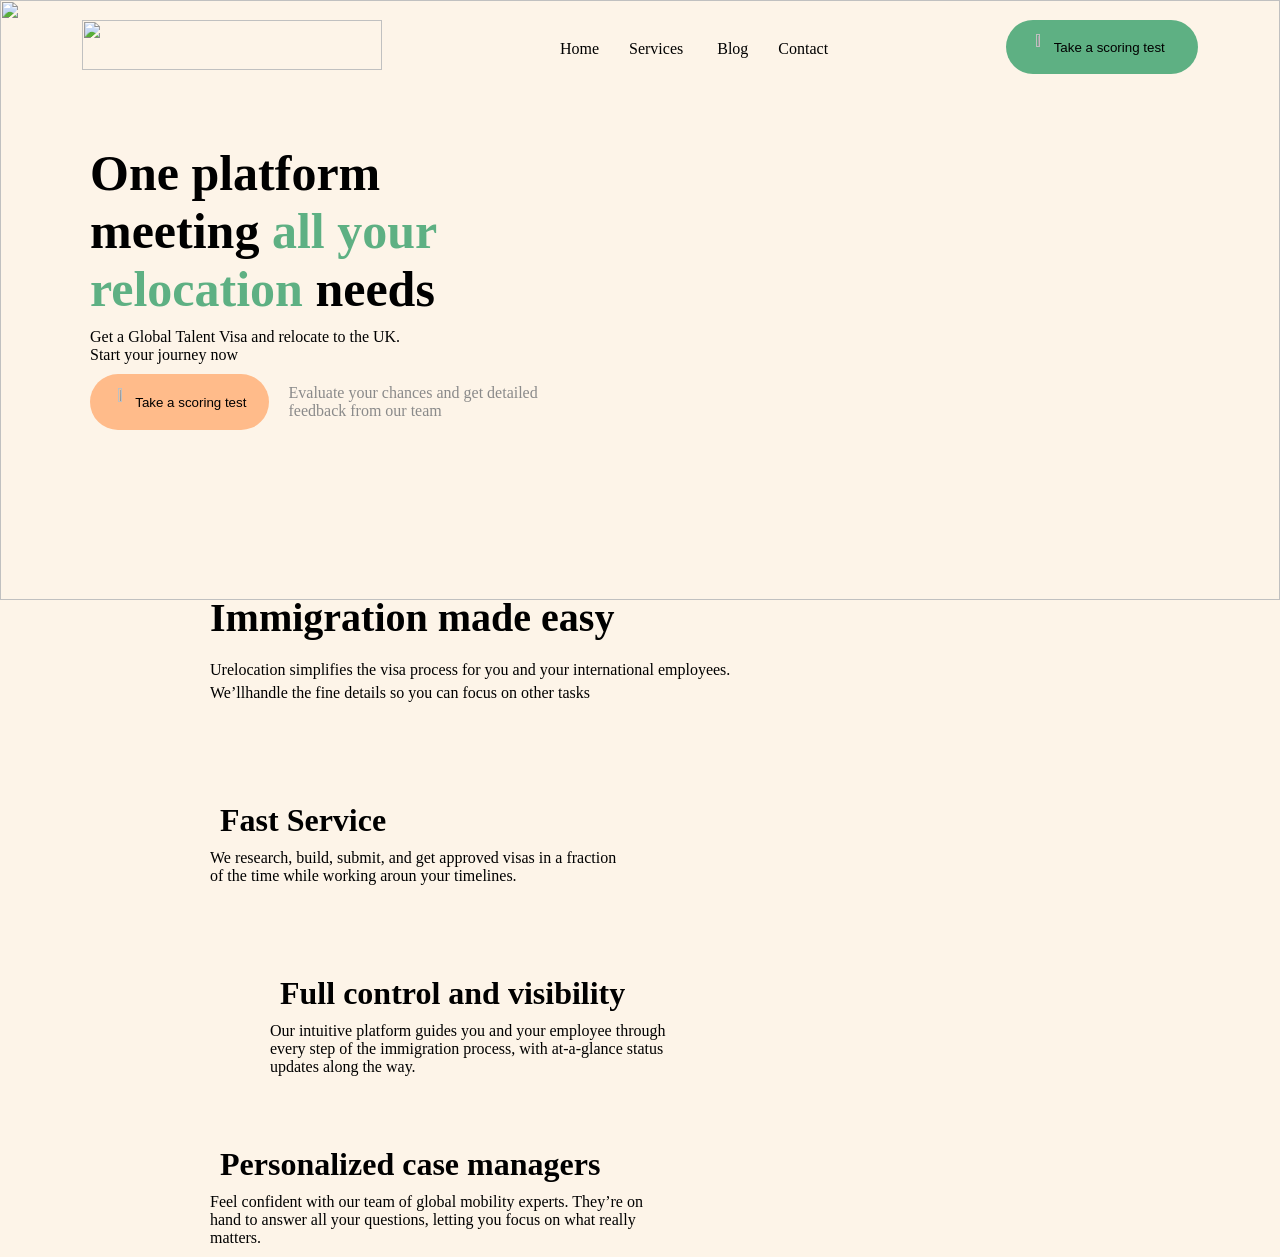
==== imdex.html @ 89678088 "versia 2 malumot   html && css" ====
<!DOCTYPE html>
<html lang="en">

<head>
    <meta charset="UTF-8">
    <meta name="viewport" content="width=device-width, initial-scale=1.0">
    <title>Document</title>
    <link rel="stylesheet" href="./stayl.css">
</head>

<body>

    <div class="all">
        <div class="box1a"><img src="./img/logo.png" alt=""></div>
        <div class="box2a">
            <p>Home</p>
            <p>Services <img src="./img/Vector 6.png" alt=""></p>
            <p>Blog</p>
            <p>Contact </p>
        </div>
        <button>
            <img src="./img/image 2 (Traced).png" alt="">
            <p>Take a scoring test</p>
        </button>
    </div>
    <div class="tel">
        <img src="./img/logo (1).png" alt="">
        <button>
            <img src="./img/image 2 (Traced).png" alt="">
            <p>Take a scoring test</p>
        </button>
        <img class="s1" src="./img/image 53 (Traced).png" alt="">
    </div>
    <div class="yak1">
        <div class="chap1">
            <h1>One platform <br>meeting <span class="sp1"> all your <br>relocation</span> needs</h1>
            <p>Get a Global Talent Visa and relocate to the UK. <br> Start your journey now</p>
            <div class="chap1b">
                <button class="b1">
                    <img class="s2" src="./img/image 2 (Traced).png" alt="">
                    <p>Take a scoring test</p>
                </button>
                <p class="pa3">Evaluate your chances and get detailed <br> feedback from our team</p>
            </div>
        </div>
        <div class="rost1">
            <img src="./img/Group (9).png" alt="">
        </div>
    </div>
    <div class="du2">
        <img class="s11" src="./img/Rectangle 1.png" alt="">
        <img src="./img/Rectangle 2.png" alt="">
        <img src="./img/Rectangle 3.png" alt="">
        <img src="./img/Rectangle 4.png" alt="">
        <img src="./img/Rectangle 5.png" alt="">
        <img src="./img/Rectangle 6.png" alt="">
        <img src="./img/Rectangle 7.png" alt="">
        <img src="./img/Rectangle 8.png" alt="">
        <img src="./img/Rectangle 9.png" alt="">
    </div>

    <div class="du21">
        <img src="./img/Rectangle 1.png" alt="">
        <img src="./img/Rectangle 2.png" alt="">
        <img src="./img/Rectangle 3.png" alt="">
        <img class="q1" src="./img/Rectangle 24.png" alt="">
    </div>
    <div class="c">
        <div class="table">
            <h1 class="haq1">Immigration made easy</h1>
            <p class="paq1">Urelocation simplifies the visa process for you and your international employees. </p>
            <p class="paq1"> We’llhandle the fine details so you can focus on other tasks</p>
        </div>
        <div class="ce">
            <div class="chapce tel2">
                <h1>Fast Service</h1>
                <p>We research, build, submit, and get approved visas in a fraction <br> of the time while working aroun your timelines.</p>
            </div>
            <div class="rostce  tel3">
                <img src="./img/Rectangle 10.png" alt="">
            </div>
        </div>
        <div class="ce ce1">
            <div class="rostce">
                <img src="./img/Rectangle 11.png" alt="">
            </div>
            <div class="chapce tel4">
                <h1>Full control and visibility</h1>
                <p>Our intuitive platform guides you and your employee through every step of the immigration process,
                    with
                    at-a-glance status updates along the way.</p>
            </div>
        </div>
        <div class="ce">
            <div class="chapce">
                <h1>Personalized case managers</h1>
                <p>Feel confident with our team of global mobility experts. They’re on hand to answer all your
                    questions,
                    letting you focus on what really matters.</p>
            </div>
            <div class="rostce tel5">
                <img src="./img/Rectangle 12.png" alt="">
            </div>
        </div>
    </div>
    
</body>

</html>
---- stayl.css ----
* {
    margin: 0;
}

body {
    background-color: rgba(251, 227, 196, 0.386);
}

.all,
.box2a {
    margin-top: 20px;
    display: flex;
    justify-content: space-around;
}

.box2a p {
    margin: 0px 15px;
}

.box1a img {
    width: 300px;
    height: 50px;
}

.all button {
    display: flex;
    width: 15%;
    padding: 0px 15px;
    align-items: center;
    border-radius: 30px;
    border: none;
    background-color: #5EB083;


}

button img {
    width: 15%;
    height: 50%;
    margin: 0px 4px;
    padding: 0px;
}

.chap1 {
    margin-top: 70px;
    margin-left: 90px;
}

.sp1 {
    color: #5EB083;
}

.chap1 h1 {
    font-size: 50px;
}

.chap1 p {
    margin: 10px 0px;
}

.chap1b button,
.chap1b {
    display: flex;

}

.tel {
    display: none;
}

.chap1b button {
    display: flex;
    width: 15%;
    padding: 0px 15px;
    align-items: center;
    border-radius: 30px;
    border: none;
    background-color: #FFBB8A;
    margin-right: 20px
}

.pa3 {
    color: #8a8a8a;
}

.rost1 img {
    position: absolute;
    top: 0px;
    left: 0;
    z-index: -1;
    width: 100%;
    height: 600px;
}

.du2 img {
    width: 100px;
    margin: 0px 10px;
    margin-top: 120px;

    box-shadow: 0px 0px 20px rgba(190, 190, 190, 0.422);
}

.s11 {
    padding-left: 60px;
}

.du21 {
    display: none;
}

.table {
    margin: 40px 60px;
}

.table h1 {
    margin: 20px 0px;
    font-size: 40px;
}

.table p {
    margin: 5px 0px;
}

.ce {
    display: flex;
}

.chapce {
    width: 40%;
    margin-left: 60px;
    margin-top: 50px;
}

.chapce h1 {
    margin: 10px;
}

.ce1 {
    margin-top: 20px;
    margin-left: 60px;
}

.chapce p {
    margin: 10px 0px;
}


.rostce img {
    width: 350px;
}

.c {
    margin-left: 150px;
}

@media(max-width : 500px) {
    body {
        background-color: #f88d36;
    }

    .all,
    .du2 {
        display: none;
    }


    .tel {
        display: flex;
        width: 90%;
        padding: 20px;
        justify-content: space-between;

    }

    .tel button {
        display: flex;
        width: 55%;
        padding: 0px 15px;
        align-items: center;
        border-radius: 30px;
        border: none;
        background-color: #5EB083;
    }

    .s1 {
        height: 25px;
        margin-top: 10px;
    }

    .rost1 img {
        width: 100%;
        height: 500px;
    }

    .chap1 {
        padding: 10px;
        margin: 10px;
        margin-top: 373px;
    }

    .chap1b {
        display: block;
        text-align: center;
        justify-content: center;
    }

    .chap1b button {
        width: 50%;
        margin-left: 50%;
        padding-left: 10px;
        margin: 30px 0px;
        background-color: #8a8a8a00;
        color: aliceblue;
        border: 1px solid rgb(255, 255, 255);
    }

    .s2 {
        width: 20px;
    }

    .b1 {
        justify-content: center;
    }

    .du21 {
        display: block;

    }

    .du21 img {
        width: 27%;
        margin: 10px;
    }

    .q1 {
        position: absolute;
        top: 110%;
        left: 70%;
    }

    .chapce {
        width: 100%;
        margin-left: 10px;
        margin-top: 50px;
    }

    .ce {
        display: block;
        width: 90%;
        flex-direction: column;
    }

    .ce1 {
        margin: 0px;
        padding: 0px;
    }

    .rostce {
        width: 90%;
        padding: 10px;
        margin: 10px;
    }

    .tel3 img{
        margin: 0px;
        padding: 0px;
        margin-bottom: 90px;
    }
    .tel4{
        margin: 0px;
        margin-bottom: 300px;
    }
    .tel5{
        position: absolute;
        top: 248%;
        left: 0px;
    }

    .c {
        text-align: center;
        margin-left: 10px;
    }

    .tel2 {
        position: absolute;
        top: 175%;
        left: 10px;
    }





}
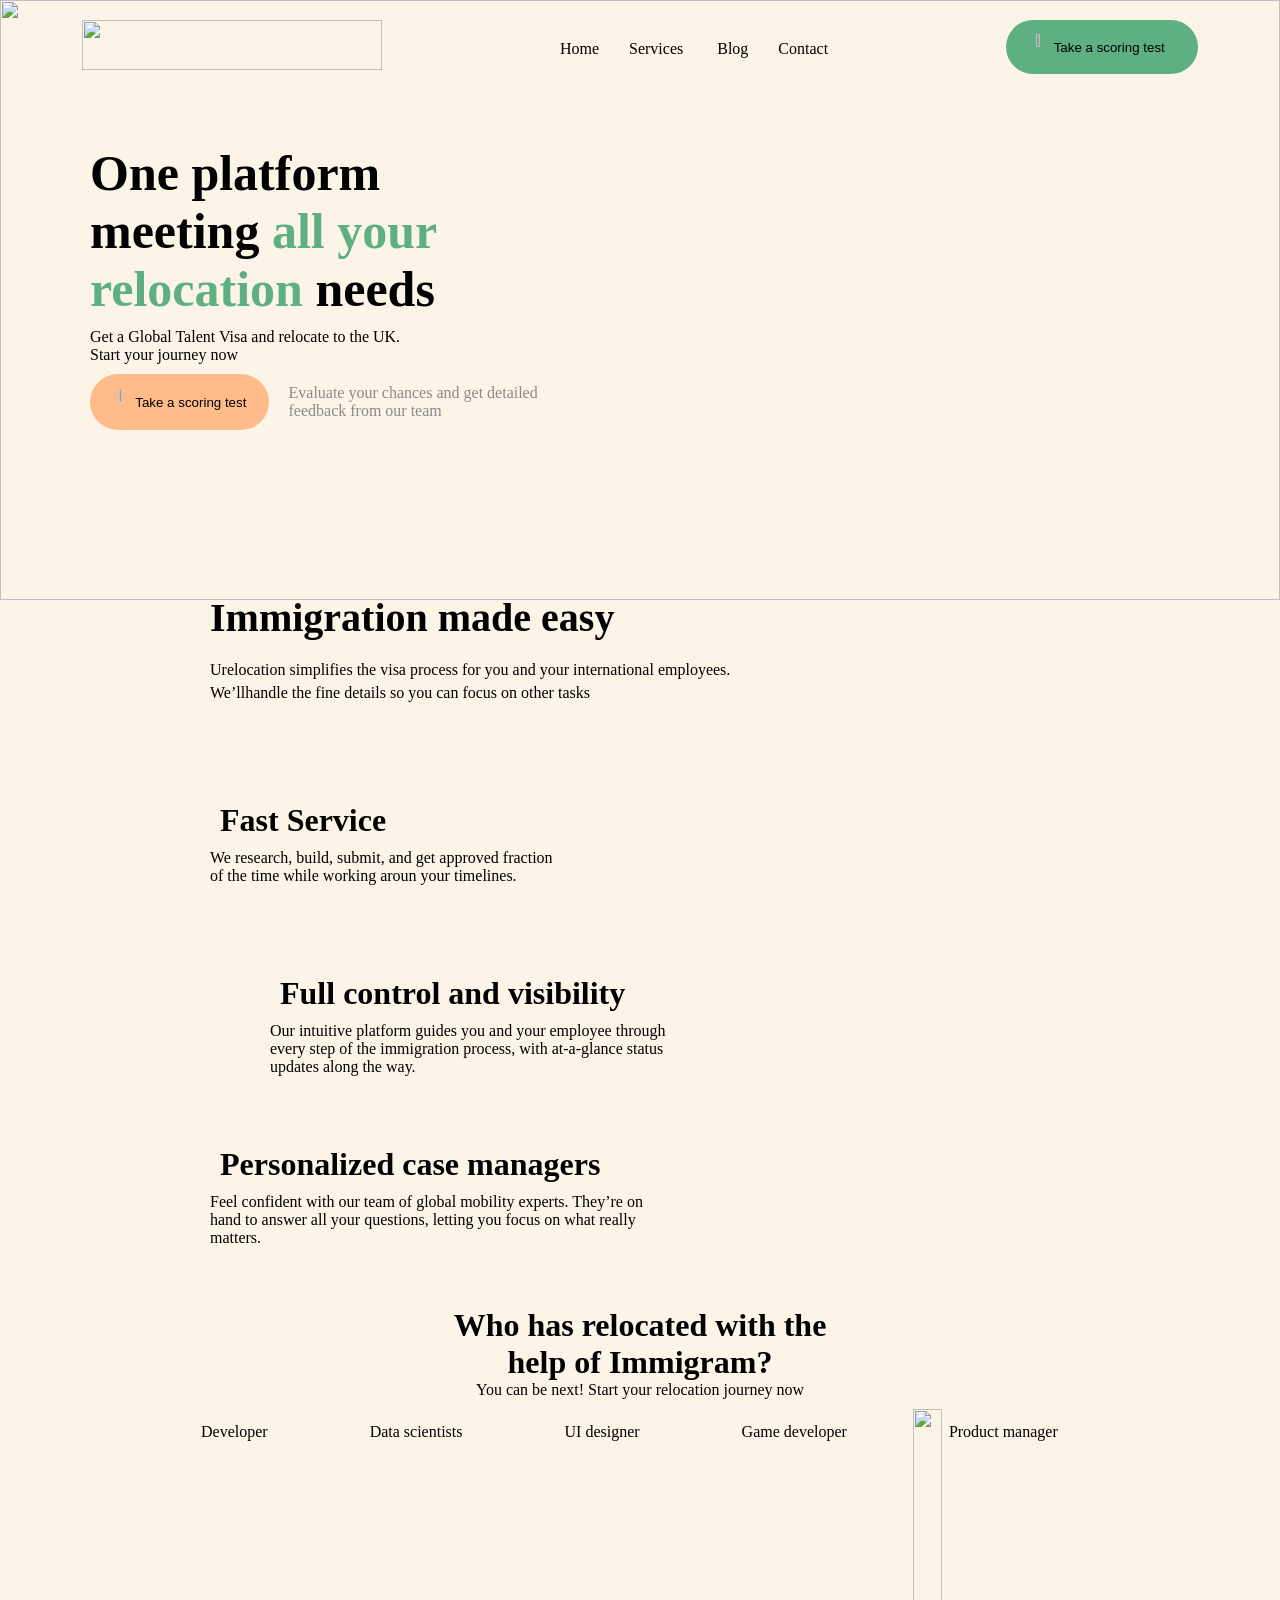
==== commit 53ae07e4: "versiai 3 malumotu korgaro html && css" ====
--- a/imdex.html
+++ b/imdex.html
@@ -74,7 +74,7 @@
         <div class="ce">
             <div class="chapce tel2">
                 <h1>Fast Service</h1>
-                <p>We research, build, submit, and get approved visas in a fraction <br> of the time while working aroun your timelines.</p>
+                <p>We research, build, submit, and get approved fraction <br> of the time while working aroun your timelines.</p>
             </div>
             <div class="rostce  tel3">
                 <img src="./img/Rectangle 10.png" alt="">
@@ -103,7 +103,31 @@
             </div>
         </div>
     </div>
+    <div class="chor">
+        <h1>Who has relocated with the <br> help of Immigram?</h1>
+        <p>You can be next! Start your relocation journey now</p>
+    </div>
+    <div class="chor4">
+        <img src="./img/Rectangle 13.png" alt="">
+        <img src="./img/Rectangle 14.png" alt="">
+        <img src="./img/Rectangle 15.png" alt="">
+        <img src="./img/Rectangle 16.png" alt="">
+        <img src="./img/Rectangle 17.png" alt="">
+        <img class="pos1" src="./img/Rectangle 23.png" alt="">
+    </div>
+    <div class="paq2">
+        <p>Developer</p>
+        <p>Data scientists</p>
+        <p>UI designer</p>
+        <p>Game developer</p>
+        <p>Product manager</p>
+    </div>
+    <div class="chort">
+        <img src="./img/Rectangle 16.png" alt="">
+        <p class="tlp">Game developer</p>
+    </div>
     
+
 </body>
 
 </html>
--- a/stayl.css
+++ b/stayl.css
@@ -121,7 +121,7 @@
     margin: 5px 0px;
 }
 
-.ce {
+.ce,.paq2 {
     display: flex;
 }
 
@@ -151,6 +151,38 @@
 
 .c {
     margin-left: 150px;
+}
+
+.chor {
+    text-align: center;
+    margin-top: 50px;
+}
+
+.chor4 {
+
+    margin-left: 10%;
+}
+
+.pos1 {
+    position: absolute;
+    right: 165px;
+    height: 200px;
+}
+.paq2{
+    margin-left: 150px;
+}
+.paq2 p{
+    margin: 0px 51px;
+}
+
+
+.chor4 img {
+    width: 15%;
+    margin: 10px;
+}
+
+.chort {
+    display: none;
 }
 
 @media(max-width : 500px) {
@@ -234,7 +266,7 @@
 
     .q1 {
         position: absolute;
-        top: 110%;
+        top: 105.5%;
         left: 70%;
     }
 
@@ -261,16 +293,18 @@
         margin: 10px;
     }
 
-    .tel3 img{
+    .tel3 img {
         margin: 0px;
         padding: 0px;
         margin-bottom: 90px;
     }
-    .tel4{
+
+    .tel4 {
         margin: 0px;
         margin-bottom: 300px;
     }
-    .tel5{
+
+    .tel5 {
         position: absolute;
         top: 248%;
         left: 0px;
@@ -287,6 +321,23 @@
         left: 10px;
     }
 
+    .chor4,
+    .paq2 {
+        display: none;
+    }
+
+    .chort {
+        display: block;
+        text-align: center;
+        width: 95%;
+
+    }
+
+    .chort img {
+        width: 95%;
+        margin: 20px;
+
+    }
 
 
 
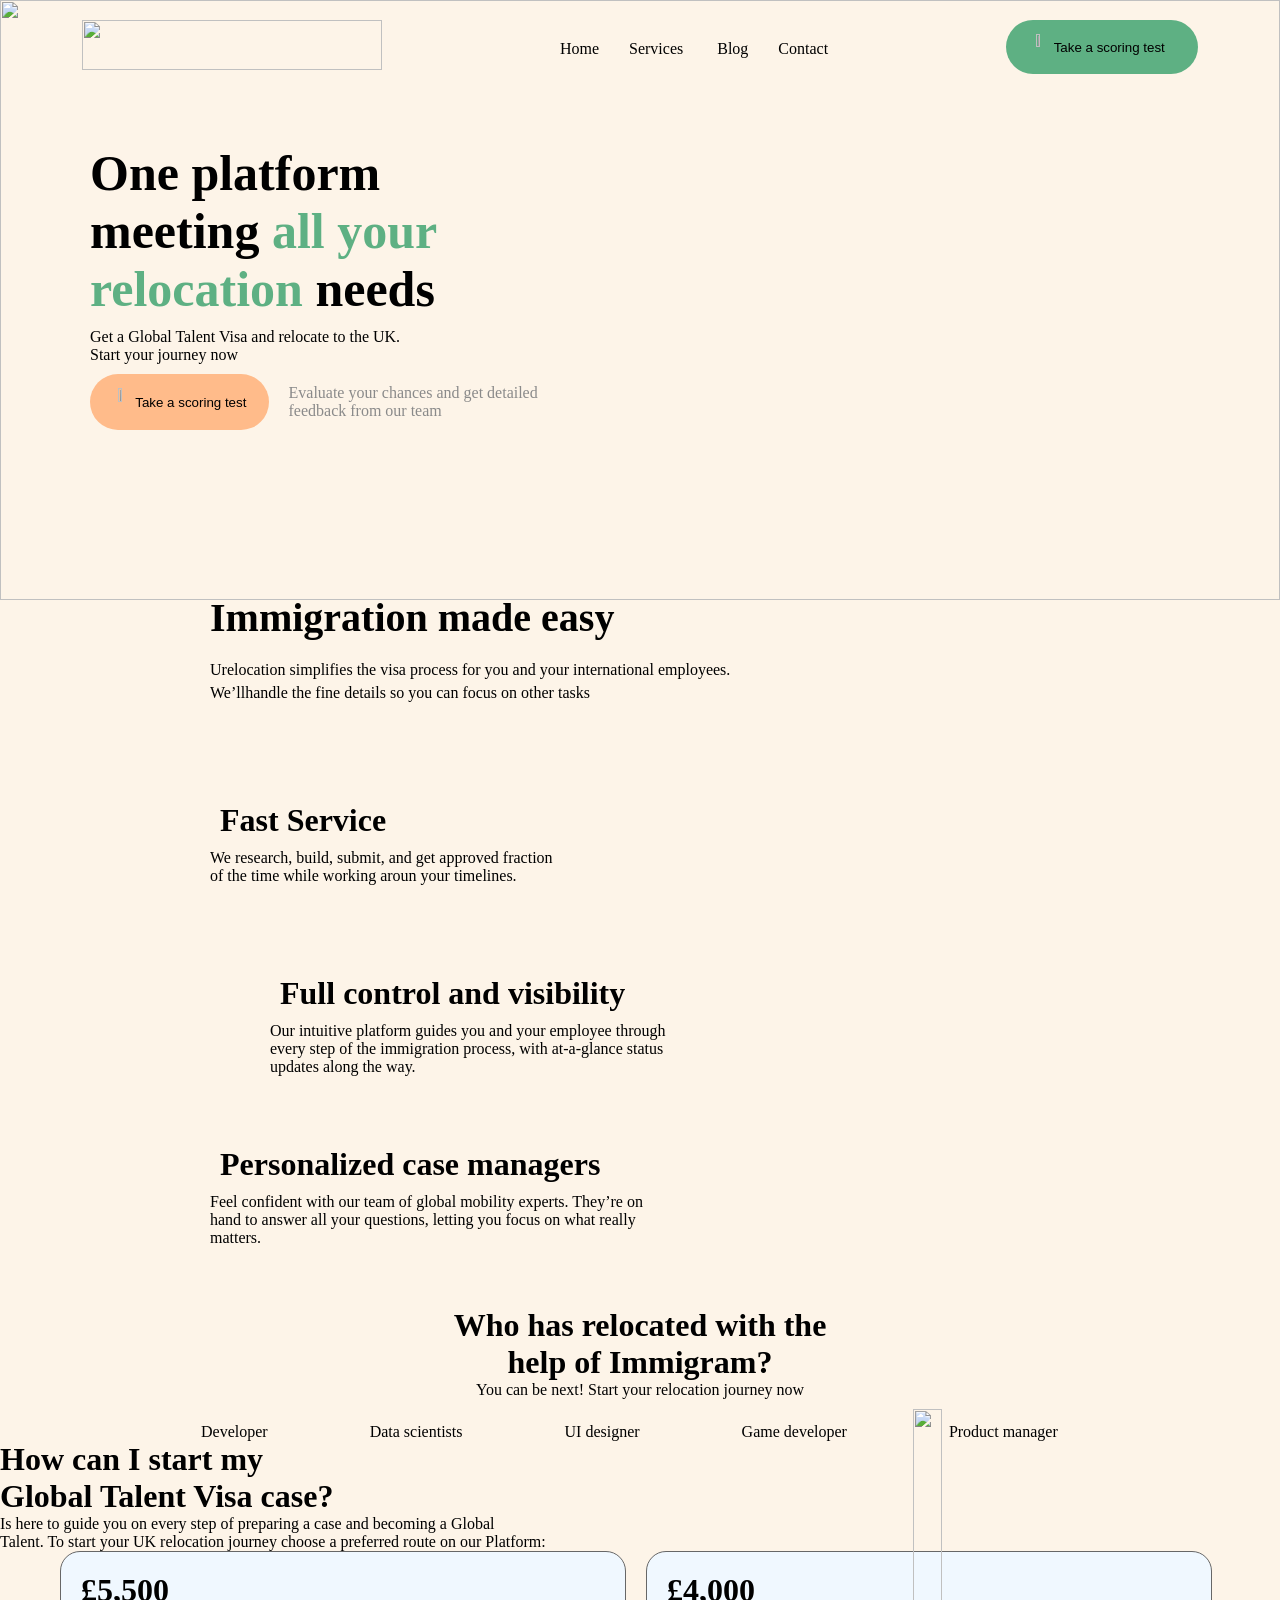
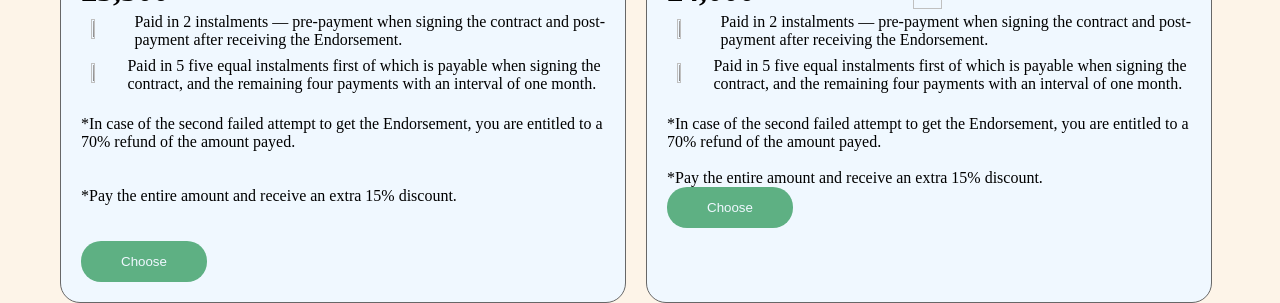
==== commit 2e8b73a3: "versia-4 xaridu furush html && css" ====
--- a/imdex.html
+++ b/imdex.html
@@ -74,7 +74,8 @@
         <div class="ce">
             <div class="chapce tel2">
                 <h1>Fast Service</h1>
-                <p>We research, build, submit, and get approved fraction <br> of the time while working aroun your timelines.</p>
+                <p>We research, build, submit, and get approved fraction <br> of the time while working aroun your
+                    timelines.</p>
             </div>
             <div class="rostce  tel3">
                 <img src="./img/Rectangle 10.png" alt="">
@@ -126,8 +127,52 @@
         <img src="./img/Rectangle 16.png" alt="">
         <p class="tlp">Game developer</p>
     </div>
-    
+    <div class="panj">
+        <div class="table1">
+            <h1 class="haq11">How can I start my <br> Global Talent Visa case?</h1>
+            <p class="paq11">Is here to guide you on every step of preparing a case and becoming a Global <br> Talent.
+                To
+                start
+                your UK relocation journey choose a preferred route on our Platform: </p>
+        </div>
+        <div class="panj5">
+            <div class="chapp5">
+                <h1>£5,500</h1>
+                <div class="chapp5s">
+                    <img src="./img/Frame 18 (1).png" alt="">
+                    <p>Paid in 2 instalments — pre-payment when signing the contract and post-payment after receiving
+                        the Endorsement.</p>
+                </div>
+                <div class="chapp5s">
+                    <img src="./img/Frame 19 (1).png" alt="">
+                    <p>Paid in 5 five equal instalments first of which is payable when signing the contract, and the
+                        remaining four payments with an interval of one month.</p>
+                </div> <br>
+                <p>*In case of the second failed attempt to get the Endorsement, you are
+                    entitled to a 70% refund of the amount payed.</p> <br> <br>
+                <p>*Pay the entire amount and receive an extra 15% discount.</p> <br> <br>
+                <button>Сhoose</button>
+            </div>
+            <div class="chapp5">
+                <h1>£4,000</h1>
+                <div class="chapp5s">
+                    <img src="./img/Frame 18 (1).png" alt="">
+                    <p>Paid in 2 instalments — pre-payment when signing the contract and post-payment after receiving
+                        the Endorsement.</p>
+                </div>
+                <div class="chapp5s">
+                    <img src="./img/Frame 19 (1).png" alt="">
+                    <p>Paid in 5 five equal instalments first of which is payable when signing the contract, and the
+                        remaining four payments with an interval of one month.</p>
+                </div> <br>
+                <p>*In case of the second failed attempt to get the Endorsement, you are
+                    entitled to a 70% refund of the amount payed.</p> <br>
+                <p>*Pay the entire amount and receive an extra 15% discount.</p>
+                <button>Сhoose</button>
+            </div>
+        </div>
 
+    </div>
 </body>
 
 </html>
--- a/stayl.css
+++ b/stayl.css
@@ -121,7 +121,8 @@
     margin: 5px 0px;
 }
 
-.ce,.paq2 {
+.ce,
+.paq2 {
     display: flex;
 }
 
@@ -168,10 +169,12 @@
     right: 165px;
     height: 200px;
 }
-.paq2{
+
+.paq2 {
     margin-left: 150px;
 }
-.paq2 p{
+
+.paq2 p {
     margin: 0px 51px;
 }
 
@@ -185,9 +188,45 @@
     display: none;
 }
 
+.panj5 {
+    display: flex;
+    width: 90%;
+    gap: 20px;
+    margin-left: 60px;
+}
+
+.chapp5 {
+    width: 100%;
+    padding: 20px;
+    background-color: aliceblue;
+    border-radius: 20px;
+    border: 1px solid rgb(103, 103, 103);
+}
+
+.chapp5s {
+    display: flex;
+    align-items: center;
+}
+
+.chapp5s img {
+    width: 10%;
+    height: 10%;
+    margin: 10px;
+}
+
+.chapp5 button {
+    padding: 13px 40px;
+    border-radius: 20px;
+    border: none;
+    background-color: #5EB083;
+    color: aliceblue;
+}
+
+
 @media(max-width : 500px) {
     body {
         background-color: #f88d36;
+        overflow-x: hidden;
     }
 
     .all,
@@ -339,6 +378,33 @@
 
     }
 
+    .panj5 {
+        display: block;
+        margin-left: 0px;
+    }
+
+    .chapp5 {
+        margin: 20px;
+        width: 90%;
+
+    }
+
+    .table1 {
+        margin: 20px;
+    }
+
+    .haq11 {
+        margin: 10px 0px;
+    }
+
+    .chapp5 button {
+        width: 80%;
+    }
+
+    .chapp5 button {
+        border: none;
+        margin-left: 10%;
+    }
 
 
 
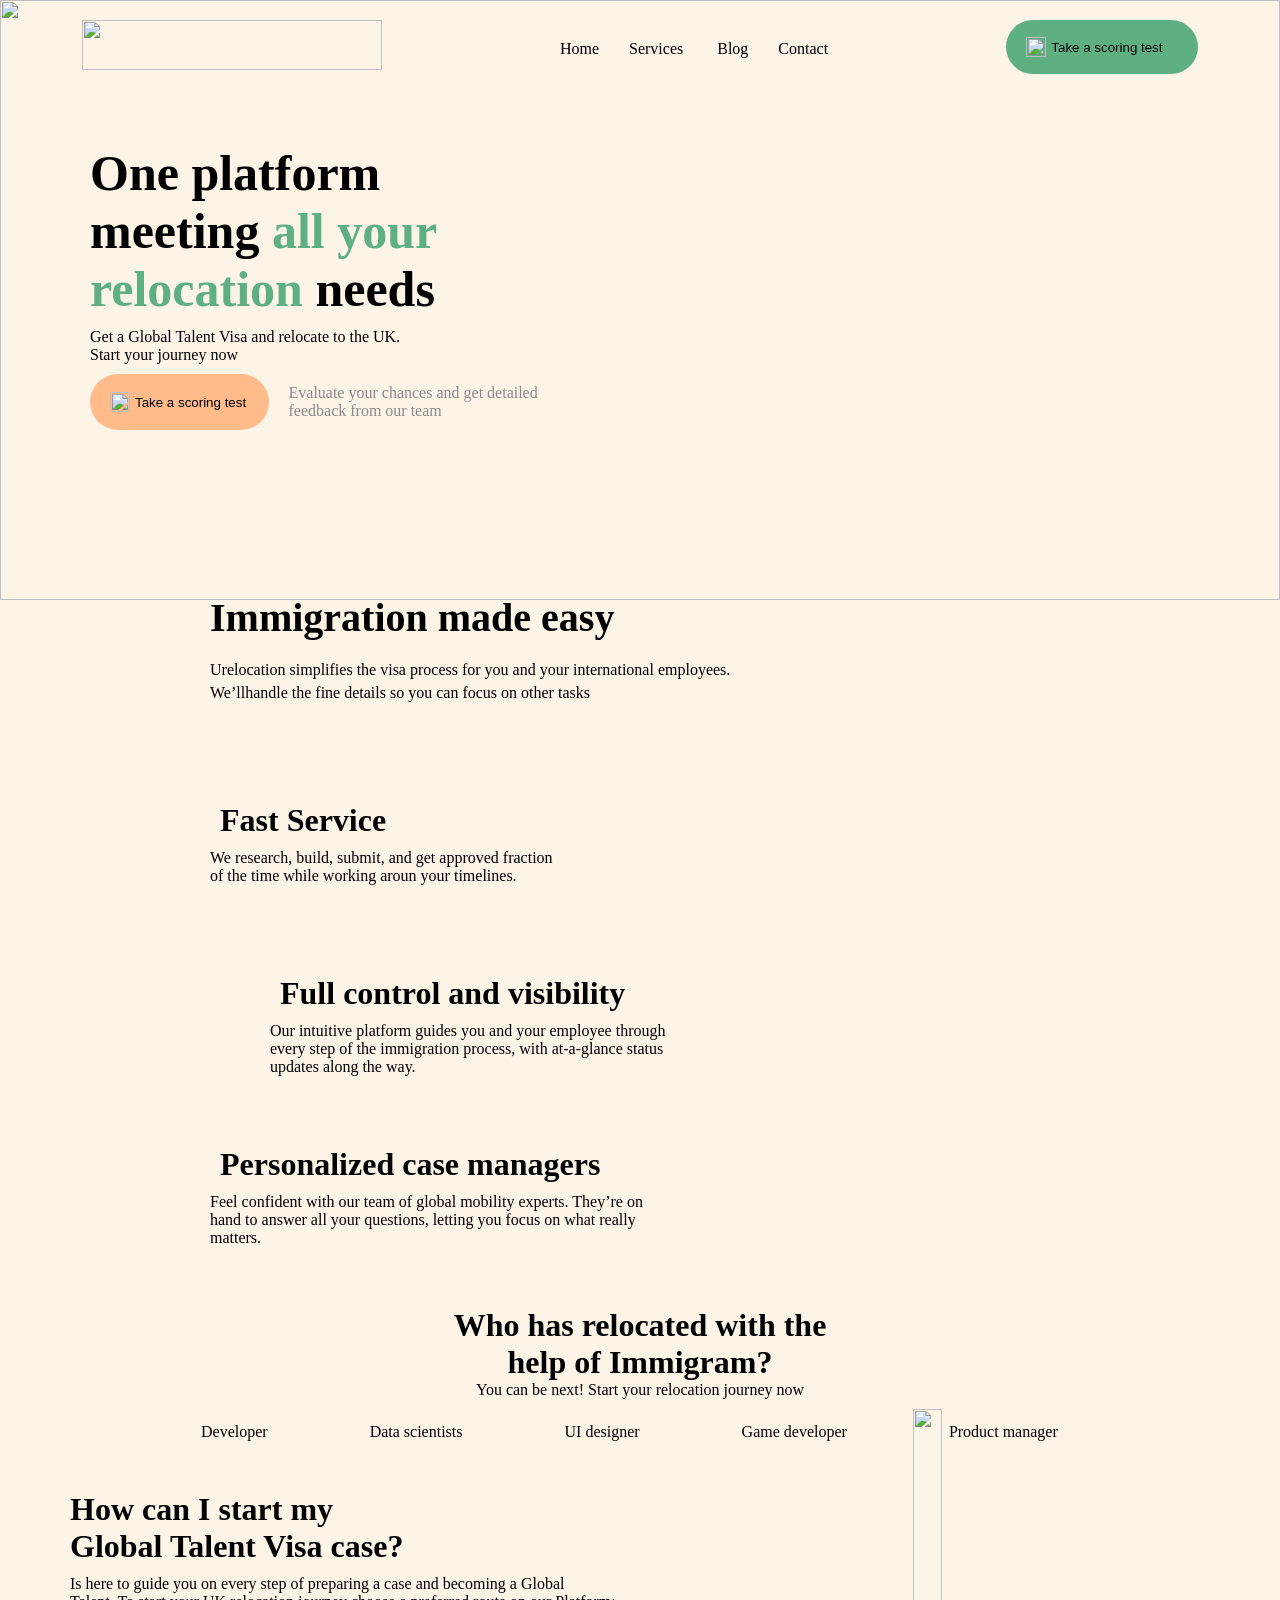
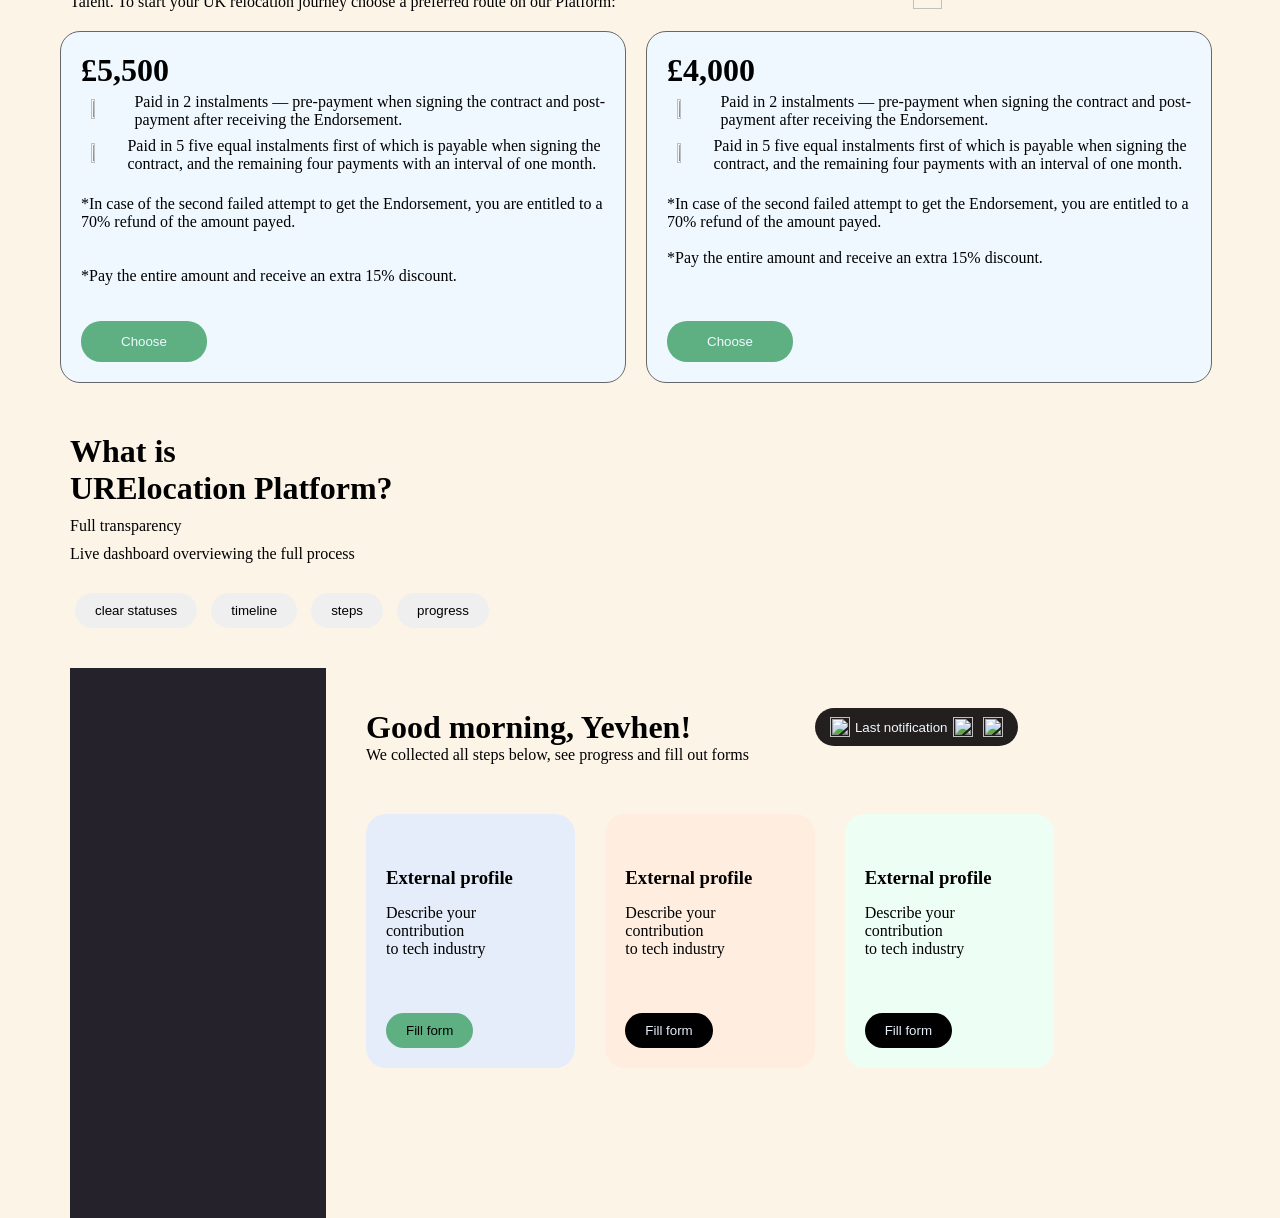
==== commit bb880dd4: "versia 5 platform html && css" ====
--- a/imdex.html
+++ b/imdex.html
@@ -167,12 +167,73 @@
                 </div> <br>
                 <p>*In case of the second failed attempt to get the Endorsement, you are
                     entitled to a 70% refund of the amount payed.</p> <br>
-                <p>*Pay the entire amount and receive an extra 15% discount.</p>
+                <p>*Pay the entire amount and receive an extra 15% discount.</p><br> <br> <br>
                 <button>Сhoose</button>
             </div>
         </div>
 
     </div>
+    <div class="table1 table2">
+        <h1 class="haq11">What is <br>URElocation Platform?</h1>
+        <p class="paq11">Full transparency </p>
+        <p>Live dashboard overviewing the full process</p>
+        <button>clear statuses</button>
+        <button>timeline</button>
+        <button>steps</button>
+        <button>progress</button>
+    </div>
+    <div class="sha6">
+        <div class="chapsh6">
+            <img src="./img/logo (2).png" alt="">
+            <img class="shs62" src="./img/Frame 24.png" alt="">
+            <img src="./img/Frame 25.png" alt="">
+            <img src="./img/Frame 26.png" alt="">
+            <img src="./img/Frame 27.png" alt="">
+            <img src="./img/Frame 28.png" alt="">
+            <div class="ce6">
+                <img src="./img/Frame 29.png" alt="">
+                <img src="./img/Frame 30.png" alt="">
+
+            </div>
+        </div>
+        <div class="rostsh6">
+            <div class="rh61">
+                <h1>Good morning, Yevhen!</h1>
+                <button>
+                    <img src="./img/image 57 (Traced).png" alt="">
+                    <p>Last notification</p>
+                    <img src="./img/Frame 33.png" alt="">
+                    <img src="./img/Vector 4.png" alt="">
+                </button>
+            </div>
+            <p>We collected all steps below, see progress and fill out forms</p>
+            <div class="rh62">
+                <div class="box62 box63">
+                    <img src="./img/image 64 (Traced).png" alt="">
+                    <h3>External profile</h3>
+                    <p>Describe your contribution <br>
+                        to tech industry</p>
+                    <button class="box66">Fill form</button>
+                </div>
+                <div class="box62 box64">
+                    <img src="./img/image 64 (Traced).png" alt="">
+                    <h3>External profile</h3>
+                    <p>Describe your contribution <br>
+                        to tech industry</p>
+                    <button class="box66">Fill form</button>
+                </div>
+                <div class="box62 box65">
+                    <img src="./img/image 64 (Traced).png" alt="">
+                    <h3>External profile</h3>
+                    <p>Describe your contribution <br>
+                        to tech industry</p>
+                    <button class="box66">Fill form</button>
+                </div>
+                
+            </div>
+        </div>
+
+    </div>
 </body>
 
 </html>
--- a/stayl.css
+++ b/stayl.css
@@ -170,6 +170,15 @@
     height: 200px;
 }
 
+.table1 {
+    margin: 20px 70px;
+    margin-top: 50px;
+}
+
+.table1 p {
+    margin: 10px 0px;
+}
+
 .paq2 {
     margin-left: 150px;
 }
@@ -220,6 +229,110 @@
     border: none;
     background-color: #5EB083;
     color: aliceblue;
+}
+
+
+.table2 button {
+    padding: 10px 20px;
+    margin: 20px 5px;
+    border-radius: 20px;
+    border: none;
+
+}
+
+.sha6 {
+    display: grid;
+    grid-template-columns: 1fr 3fr;
+    grid-template-rows: 550px;
+    width: 80%;
+    margin-top: 20px;
+    margin-left: 70px;
+}
+
+
+.chapsh6 {
+    padding: 30px;
+    grid-area: 1 / 1 /2 / 2;
+    background-color: rgba(30, 25, 36, 0.96);
+}
+
+.chapsh6 {
+    text-align: center;
+}
+
+.shs62 {
+    margin-top: 20px;
+}
+
+.ce6 {
+    margin-top: 80px;
+}
+.rostsh6{
+    padding: 40px;
+}
+
+.rh61,
+.rh61 button {
+    display: flex;
+    align-items: center;
+}
+.rh61 button{
+    background-color: rgb(35, 31, 31);
+    color: aliceblue;
+    padding: 4px 10px;
+    border-radius: 20px;
+    border: none;
+    margin-left: 18%;
+}
+
+button img {
+    width: 20px;
+    height: 20px;
+    margin: 5px;
+}
+.pp6{
+margin-top: 20px;
+font-size: 25px;
+}
+.rh62{
+    display: flex;
+    gap: 30px;
+    margin-top: 50px;
+}
+.box62 p,.box62 h3{
+    margin: 15px 0px;
+}
+.box62{
+    border-radius: 20px;
+    padding: 20px;
+    border: none;
+}
+.box63{
+    background-color:  #E5EDFA;
+
+}
+.box63 button{
+    background-color:  #5EB083;
+}
+.box64{
+    background-color:  #FFEDDF;
+    
+}
+.box64 button,.box65 button{
+    background-color:  #000000;
+    color: #E5EDFA;
+
+}
+.box65{
+    background-color: #EDFFF5;
+    
+}
+
+.box62 button{
+    padding: 10px 20px;
+    border: none;
+    border-radius: 20px;
+    margin-top: 40px;
 }
 
 
@@ -406,6 +519,12 @@
         margin-left: 10%;
     }
 
+    .table2 button {
+        margin: 10px;
+        width: 40%;
+
+    }
+
 
 
 }
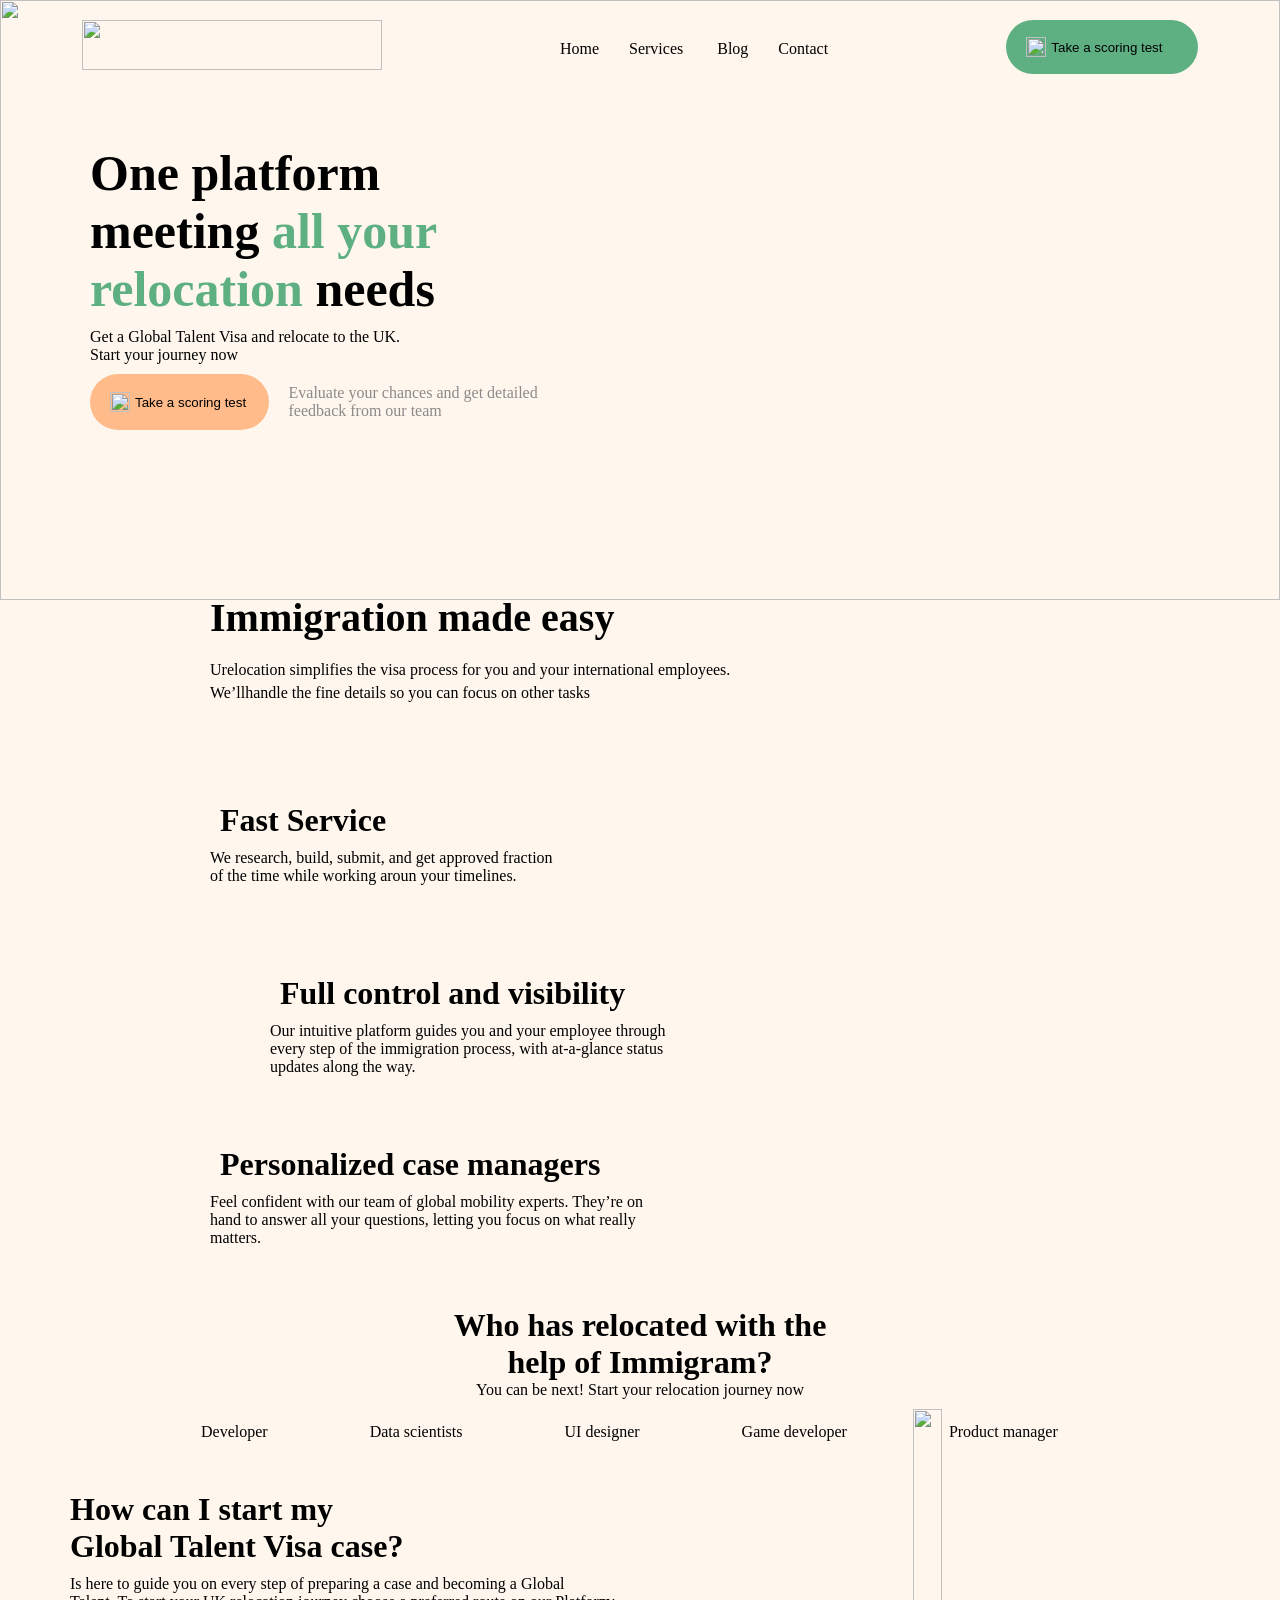
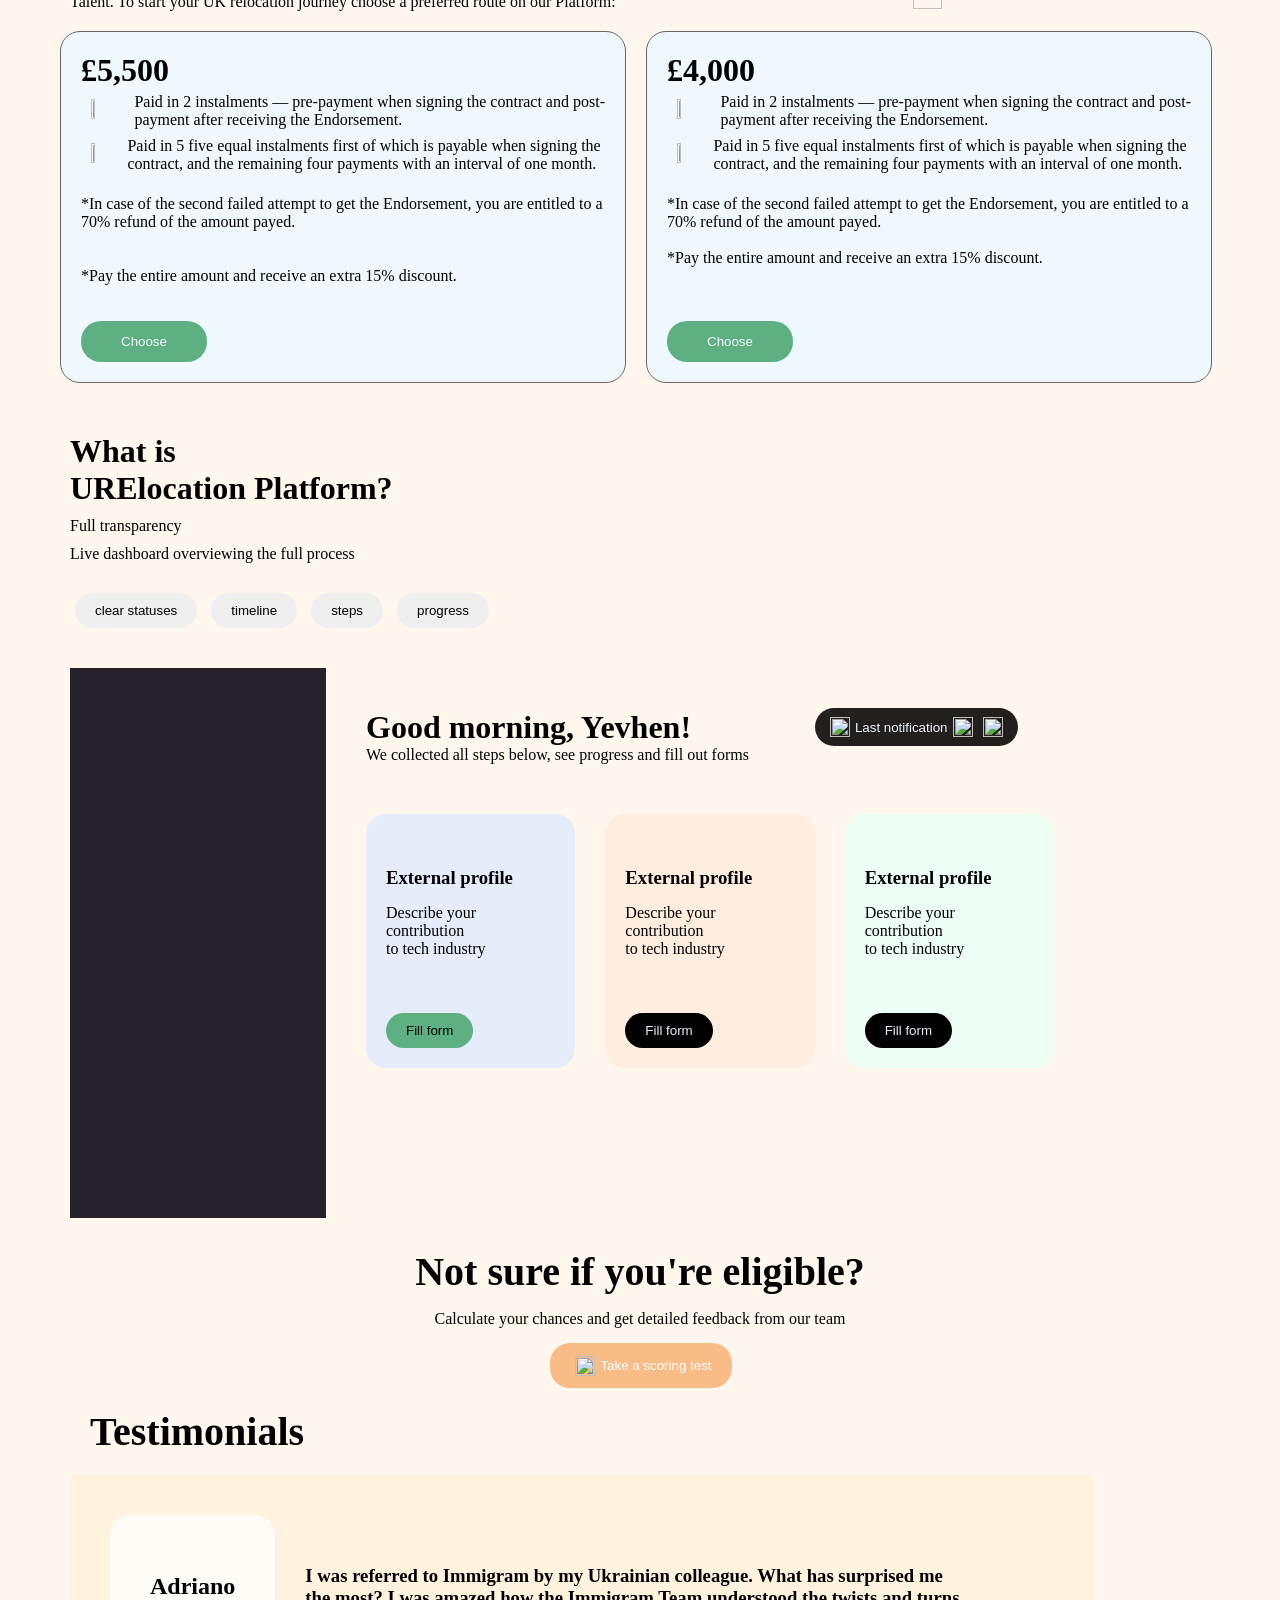
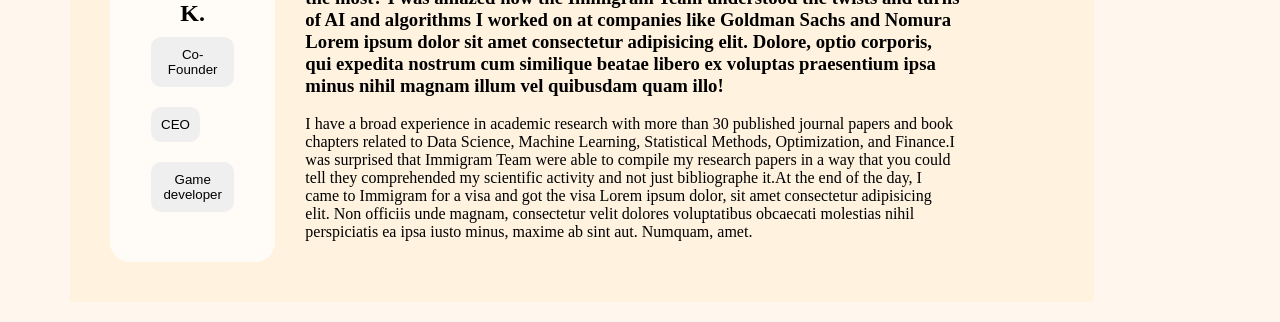
==== commit 8199275b: "versiya-6 soxti Testimonials" ====
--- a/imdex.html
+++ b/imdex.html
@@ -181,6 +181,9 @@
         <button>timeline</button>
         <button>steps</button>
         <button>progress</button>
+    </div>
+    <div class="telsp">
+        <img src="./img/Group 1156 1.png" alt="">
     </div>
     <div class="sha6">
         <div class="chapsh6">
@@ -229,11 +232,45 @@
                         to tech industry</p>
                     <button class="box66">Fill form</button>
                 </div>
-                
-            </div>
-        </div>
-
-    </div>
+
+            </div>
+        </div>
+    </div>
+    <div class="haft">
+        <h1>Not sure if you're eligible?</h1>
+        <p>Calculate your chances and get detailed feedback from our team</p>
+        <button>
+            <img src="./img/image 2 (Traced).png" alt="">
+            <p class="pab1">Take a scoring test</p>
+        </button>
+    </div>
+    <div class="haft7">
+        <h1>Testimonials</h1>
+        <div class="boxh7">
+            <div class="boxh71">
+                <img src="./img/Ellipse 52.png" alt="">
+                <h2>Adriano K.</h2>
+                <button>Co-Founder</button>
+                <button>CEO</button>
+                <button>Game developer</button>
+            </div>
+            <div class="box2h71">
+                <h3>I was referred to Immigram by my Ukrainian colleague. What has surprised me the most? I was amazed
+                    how the Immigram Team understood the twists and turns of AI and algorithms I worked on at companies
+                    like Goldman Sachs and Nomura Lorem ipsum dolor sit amet consectetur adipisicing elit. Dolore, optio
+                    corporis, qui expedita nostrum cum similique beatae libero ex voluptas praesentium ipsa minus nihil
+                    magnam illum vel quibusdam quam illo!</h3> <br>
+                <p>I have a broad experience in academic research with more than 30 published journal papers and book
+                    chapters related to Data Science, Machine Learning, Statistical Methods, Optimization, and Finance.I
+                    was surprised that Immigram Team were able to compile my research papers in a way that you could
+                    tell they comprehended my scientific activity and not just bibliographe it.At the end of the day, I
+                    came to Immigram for a visa and got the visa Lorem ipsum dolor, sit amet consectetur adipisicing
+                    elit. Non officiis unde magnam, consectetur velit dolores voluptatibus obcaecati molestias nihil
+                    perspiciatis ea ipsa iusto minus, maxime ab sint aut. Numquam, amet.</p>
+            </div>
+        </div>
+    </div>
+    
 </body>
 
 </html>
--- a/stayl.css
+++ b/stayl.css
@@ -3,7 +3,7 @@
 }
 
 body {
-    background-color: rgba(251, 227, 196, 0.386);
+    background-color: rgba(255, 236, 210, 0.386);
 }
 
 .all,
@@ -267,7 +267,8 @@
 .ce6 {
     margin-top: 80px;
 }
-.rostsh6{
+
+.rostsh6 {
     padding: 40px;
 }
 
@@ -276,7 +277,8 @@
     display: flex;
     align-items: center;
 }
-.rh61 button{
+
+.rh61 button {
     background-color: rgb(35, 31, 31);
     color: aliceblue;
     padding: 4px 10px;
@@ -290,50 +292,135 @@
     height: 20px;
     margin: 5px;
 }
-.pp6{
-margin-top: 20px;
-font-size: 25px;
-}
-.rh62{
+
+.pp6 {
+    margin-top: 20px;
+    font-size: 25px;
+}
+
+.rh62 {
     display: flex;
     gap: 30px;
     margin-top: 50px;
 }
-.box62 p,.box62 h3{
+
+.box62 p,
+.box62 h3 {
     margin: 15px 0px;
 }
-.box62{
+
+.box62 {
     border-radius: 20px;
     padding: 20px;
     border: none;
 }
-.box63{
-    background-color:  #E5EDFA;
-
-}
-.box63 button{
-    background-color:  #5EB083;
-}
-.box64{
-    background-color:  #FFEDDF;
-    
-}
-.box64 button,.box65 button{
-    background-color:  #000000;
+
+.box63 {
+    background-color: #E5EDFA;
+
+}
+
+.box63 button {
+    background-color: #5EB083;
+}
+
+.box64 {
+    background-color: #FFEDDF;
+
+}
+
+.box64 button,
+.box65 button {
+    background-color: #000000;
     color: #E5EDFA;
 
 }
-.box65{
+
+.box65 {
     background-color: #EDFFF5;
-    
-}
-
-.box62 button{
+
+}
+
+.box62 button {
     padding: 10px 20px;
     border: none;
     border-radius: 20px;
     margin-top: 40px;
 }
+
+.telsp {
+    display: none;
+}
+
+.haft {
+    margin-top: 30px;
+    text-align: center;
+}
+
+.haft h1 {
+    font-size: 40px;
+}
+
+.haft p {
+    margin: 15px 0px;
+}
+
+.haft button {
+    display: flex;
+    margin-left: 43%;
+    align-items: center;
+    padding: 0px 20px;
+    border: none;
+    border-radius: 20px;
+    background-color: #f89a4da1;
+    color: #ffffff;
+}
+
+.haft7 {
+    margin: 20px 70px;
+}
+
+.haft7 h1 {
+    font-size: 40px;
+    margin: 20px;
+
+}
+
+.haft7 h2 {
+    text-align: center;
+}
+
+.boxh7 {
+    display: flex;
+    padding: 40px;
+    background-color: #ffd68424;
+}
+
+.boxh71 {
+    padding: 40px;
+    margin-right: 30px;
+    background-color: #ffffffc6;
+    border-radius: 20px;
+}
+
+.boxh71 button {
+    padding: 10px;
+    margin: 1px;
+    margin-bottom: 10px;
+    border: none;
+    border-radius: 10px;
+    margin-top: 10px;
+}
+
+.haft7 {
+    width: 80%;
+}
+
+.box2h71 {
+    margin-right: 10%;
+    margin-top: 50px;
+}
+
 
 
 @media(max-width : 500px) {
@@ -525,6 +612,58 @@
 
     }
 
+    .sha6 {
+        display: none;
+    }
+
+    .telsp {
+        display: flex;
+        justify-content: center;
+    }
+
+    .boxh71 {
+        text-align: center;
+        width: 80%;
+
+    }
+    .box2h71{
+        width: 100%;
+
+    }
+
+    .telsp img {
+        width: 90%;
+    }
+
+    .boxh7 {
+        display: block;
+    }
+
+    .haft7 {
+        margin: 0px;
+        padding: 0px;
+    }
+
+    .haft button {
+        display: flex;
+        margin-left: 27%;
+    }
+
+    .boxh7 {
+        display: block;
+        padding: 20px;
+        background-color: #ffd68424;
+    }
+
+    .boxh71 button {
+        width: 100%;
+
+    }
+
+    .haft7 {
+        width: 95%;
+    }
+
 
 
 }
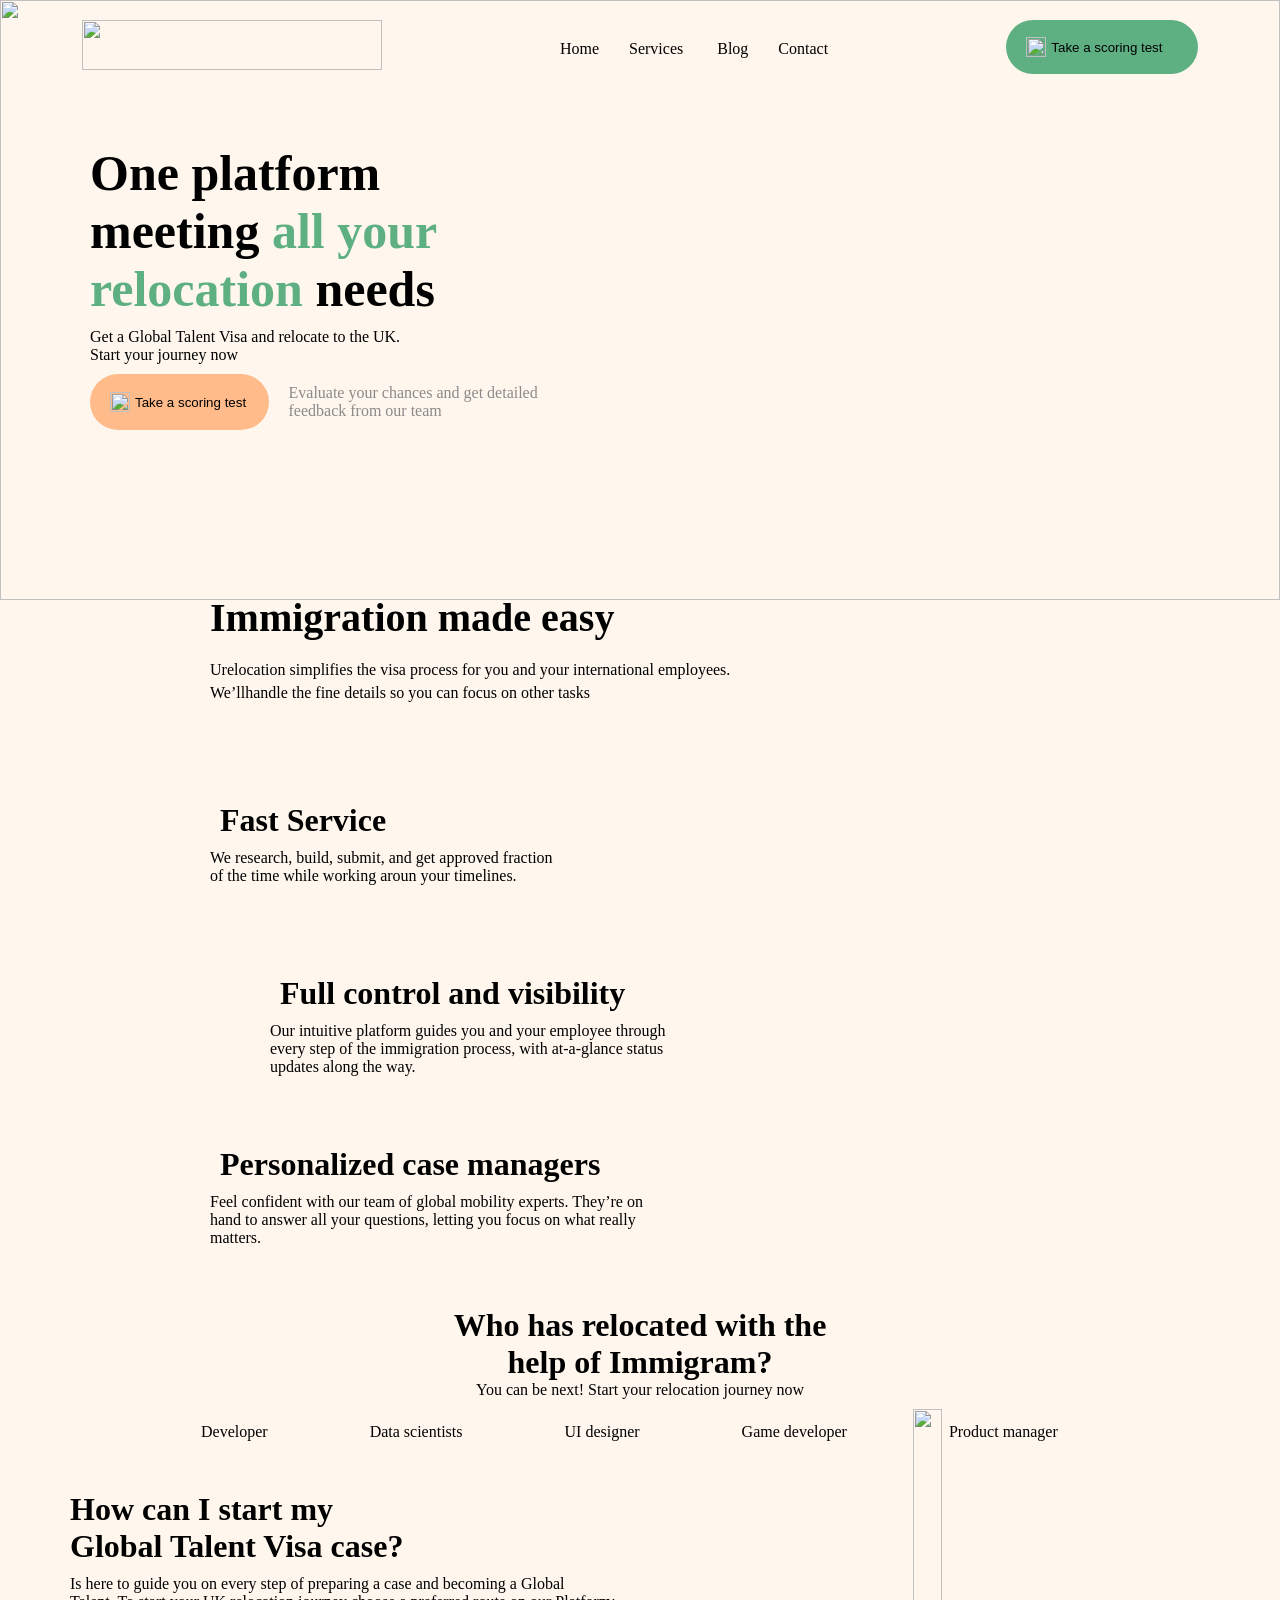
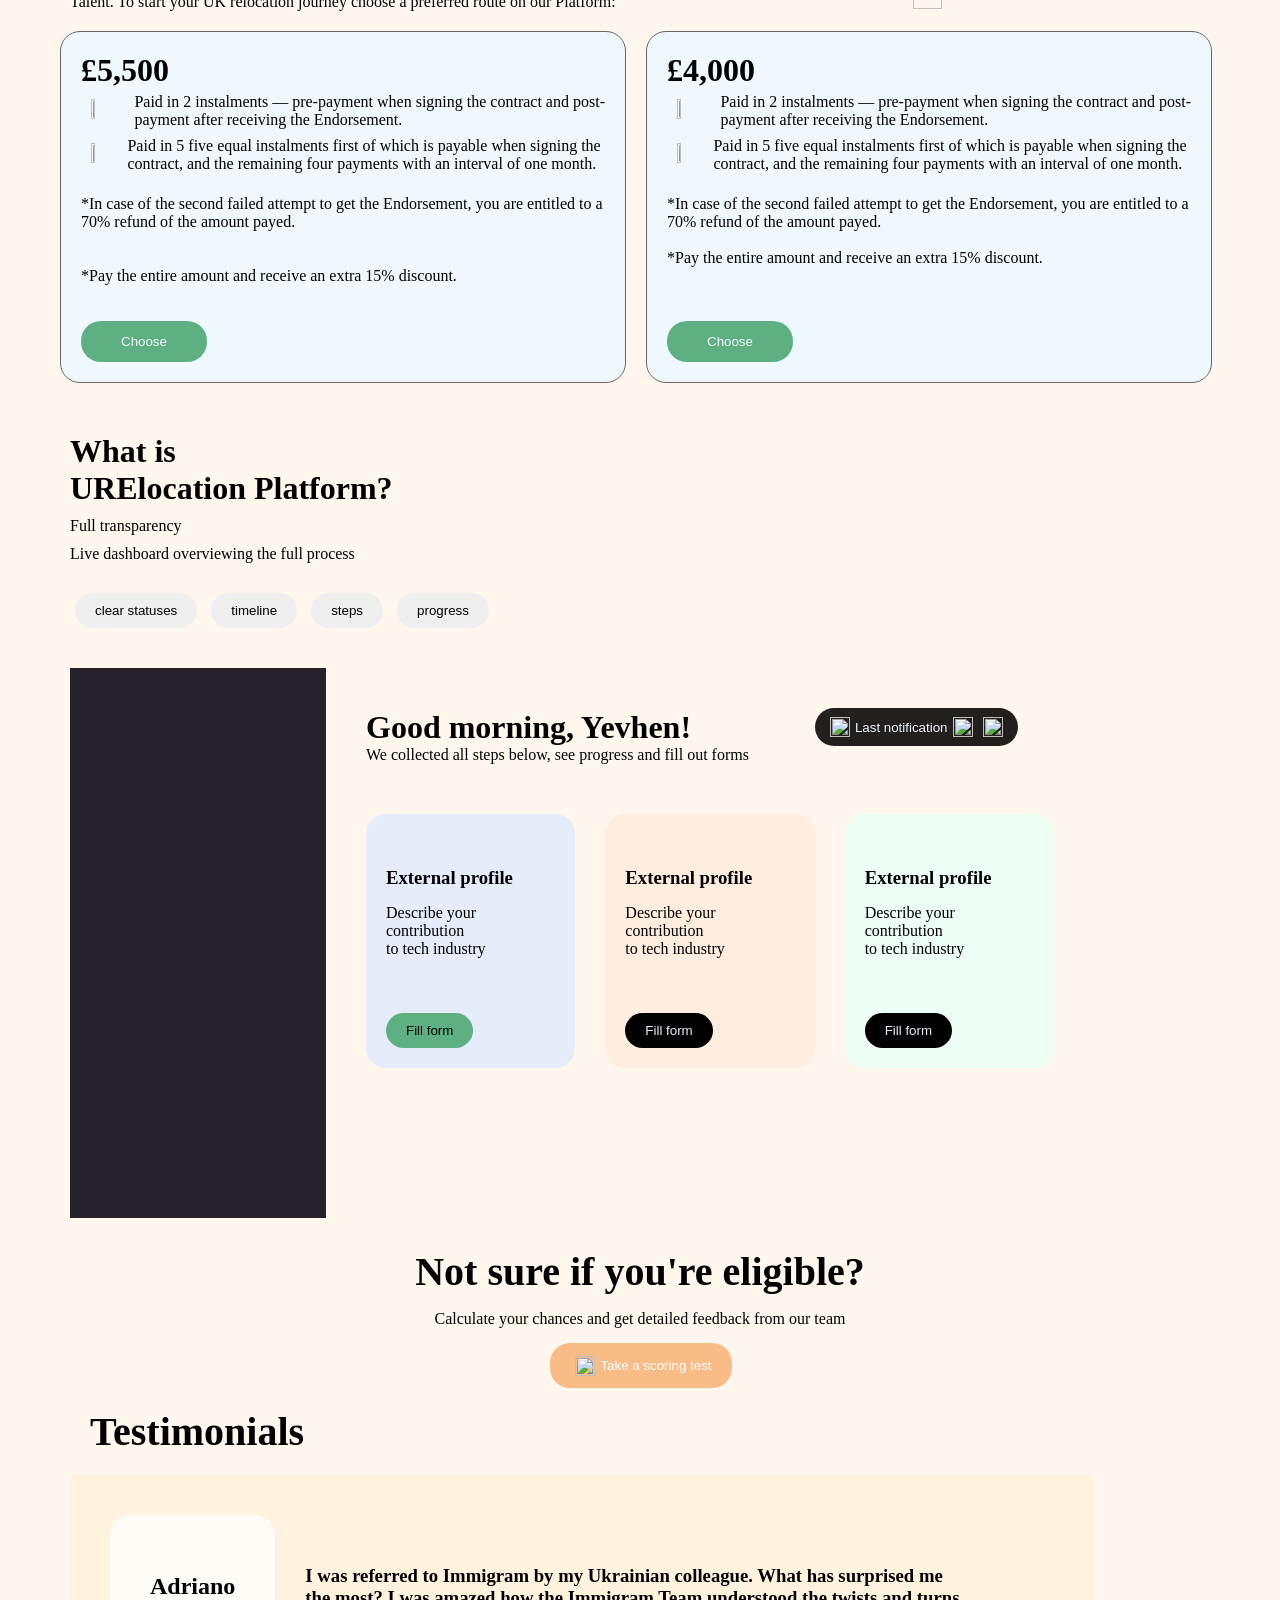
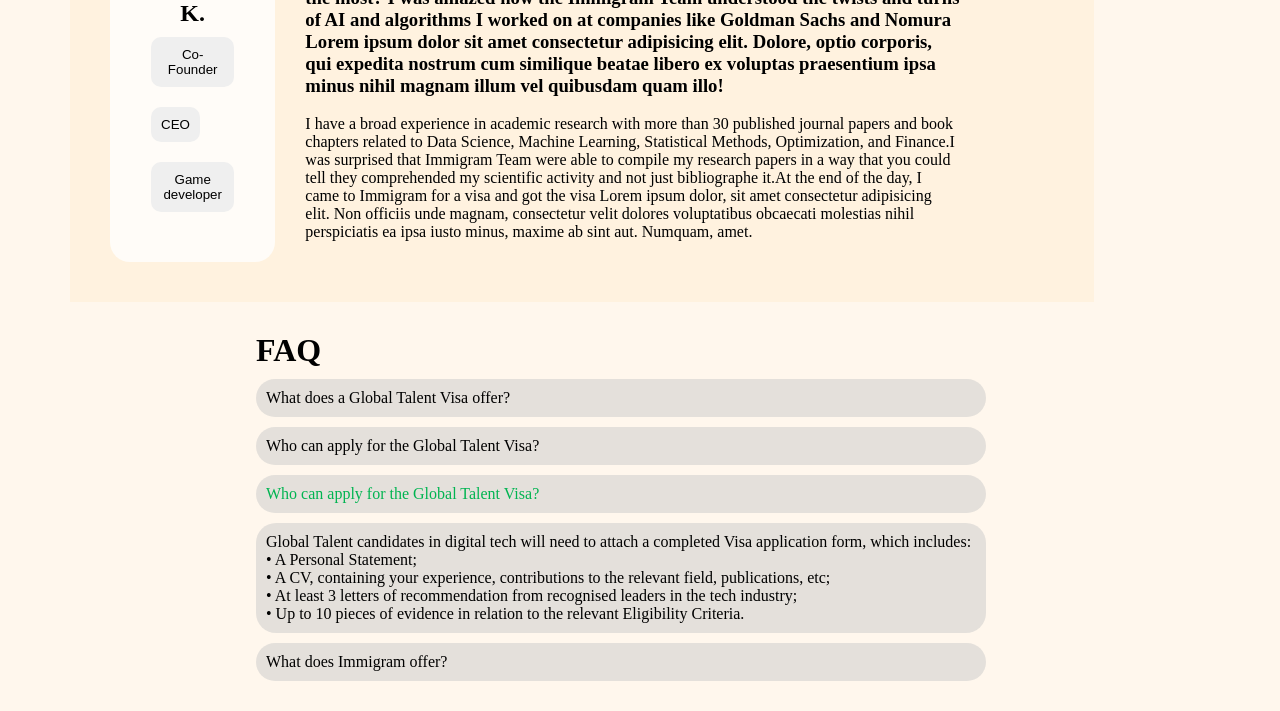
==== commit 4449512a: "versiya-7 tablitsa FAG html && css" ====
--- a/imdex.html
+++ b/imdex.html
@@ -11,7 +11,9 @@
 <body>
 
     <div class="all">
-        <div class="box1a"><img src="./img/logo.png" alt=""></div>
+        <div class="box1a">
+            <img src="./img/logo.png" alt="">
+        </div>
         <div class="box2a">
             <p>Home</p>
             <p>Services <img src="./img/Vector 6.png" alt=""></p>
@@ -270,7 +272,37 @@
             </div>
         </div>
     </div>
-    
+    <div class="hasht8">
+        <h1>FAQ</h1>
+        <div class="boxh8">
+            <p>What does a Global Talent Visa offer?</p>
+            <img src="./img/Vector 3.png" alt="">
+        </div>
+        <div class="boxh8">
+            <p>Who can apply for the Global Talent Visa?</p>
+            <img src="./img/Vector 3.png" alt="">
+        </div>
+        <div class="boxh8 boxh10">
+            <p class="sabz">Who can apply for the Global Talent Visa?</p>
+            <img src="./img/Vector 5.png" alt="">
+        </div>
+        <div class="boxh9 boxh8">
+            <div class="boxh9">
+                <p>Global Talent candidates in digital tech will need to attach a completed Visa application form, which
+                    includes: <br>
+                    • A Personal Statement; <br>
+                    • A CV, containing your experience, contributions to the relevant field, publications, etc; <br>
+                    • At least 3 letters of recommendation from recognised leaders in the tech industry; <br>
+                    • Up to 10 pieces of evidence in relation to the relevant Eligibility Criteria.</p>
+            </div>
+        </div>
+        <div class="boxh8">
+            <p>What does Immigram offer?</p>
+            <img src="./img/Vector 3.png" alt="">
+        </div>
+    </div>
+   
+
 </body>
 
 </html>
--- a/stayl.css
+++ b/stayl.css
@@ -421,6 +421,46 @@
     margin-top: 50px;
 }
 
+
+
+
+.boxh8 {
+    display: flex;
+    width: 60%;
+    border-radius: 20px;
+    margin: 10px 0px;
+    padding: 10px;
+    justify-content: space-between;
+    background-color: #c7c7c779;
+
+}
+
+.hasht8 {
+    margin: 30px 10px;
+    margin-left: 20%;
+}
+
+.boxh10 {
+    width: 100%;
+}
+
+.boxh8 {
+    width: 70%;
+}
+
+.boxh9 {
+    display: block;
+
+}
+
+.boxh8 img {
+    height: 10px;
+    margin-top: 4px;
+}
+
+.sabz {
+    color: #00b451;
+}
 
 
 @media(max-width : 500px) {
@@ -626,7 +666,8 @@
         width: 80%;
 
     }
-    .box2h71{
+
+    .box2h71 {
         width: 100%;
 
     }
@@ -664,6 +705,22 @@
         width: 95%;
     }
 
+    .hasht8 h1 {
+        text-align: center;
+    }
+
+    .hasht8 {
+        margin: 30px 10px;
+        margin-left: 1%;
+    }
+
+    .boxh8 {
+        width: 95%;
+        background-color: #ffffff;
+    }
+
+
+
 
 
 }
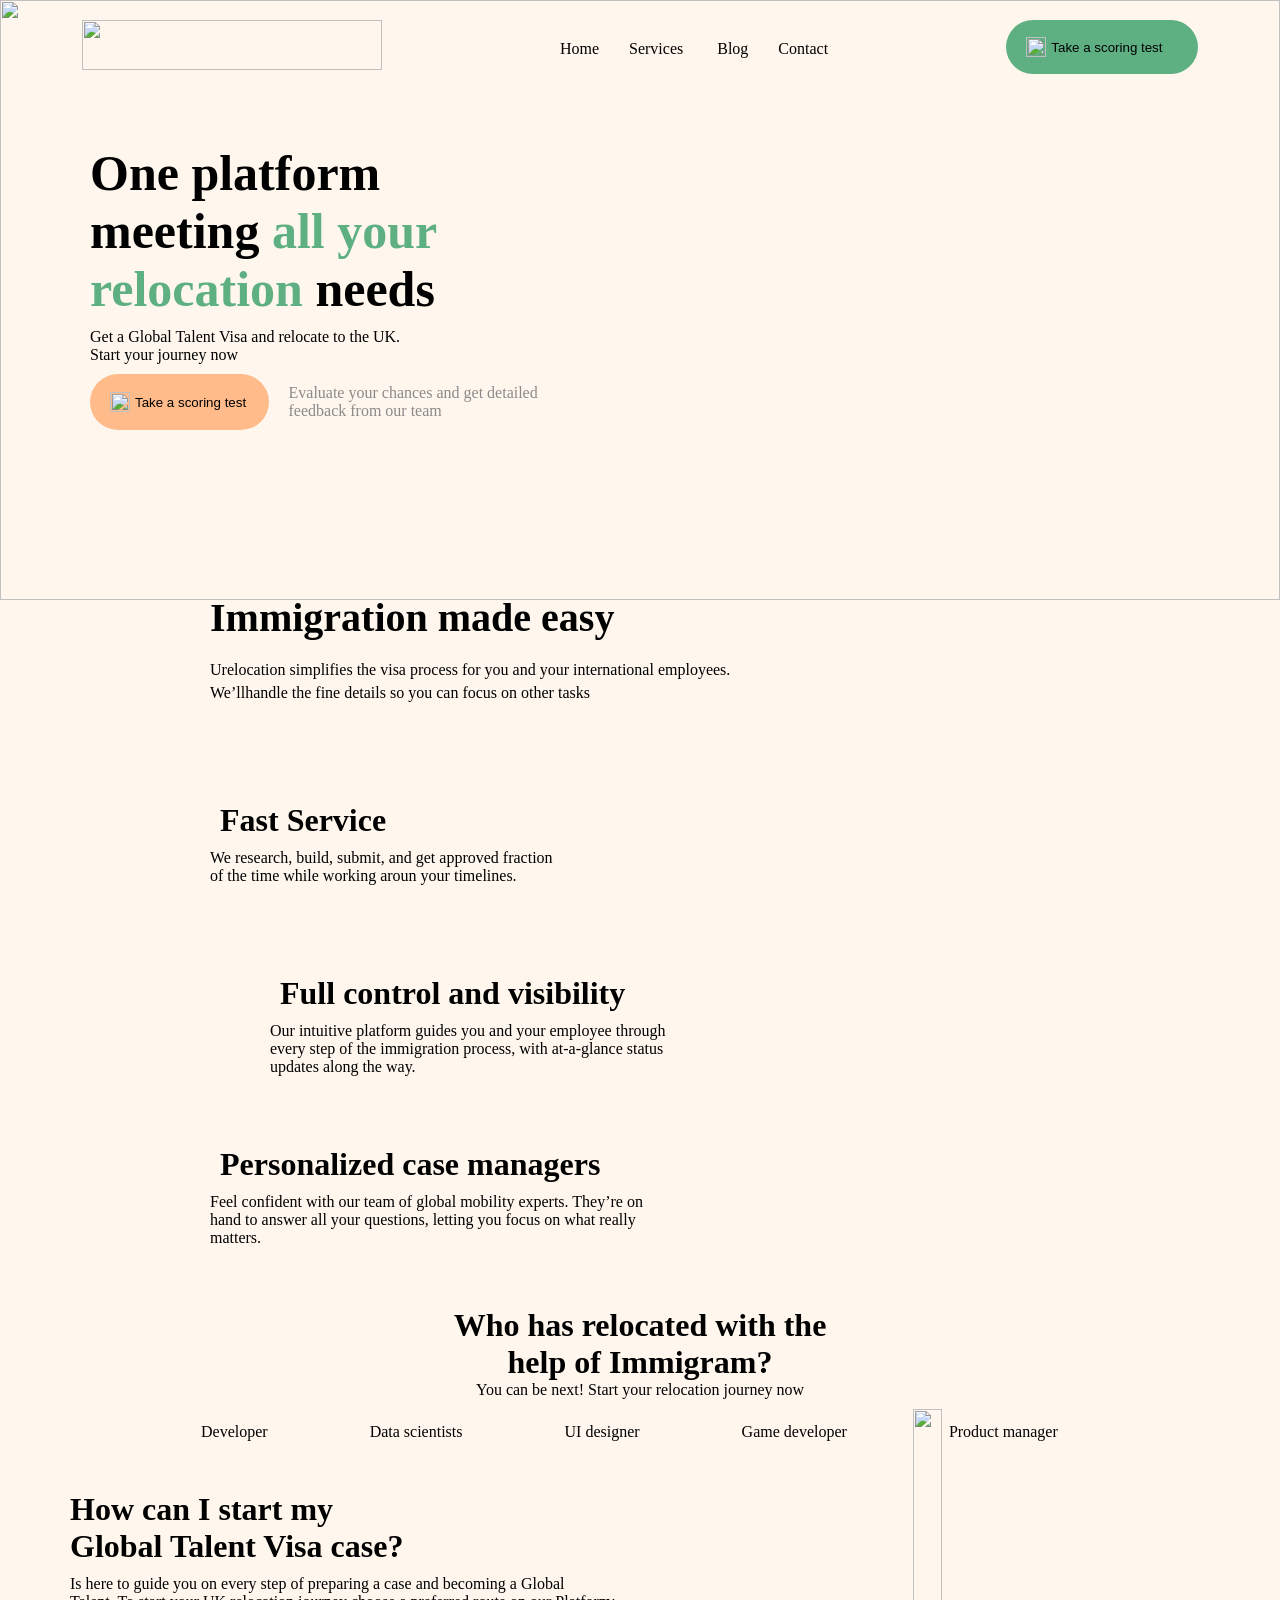
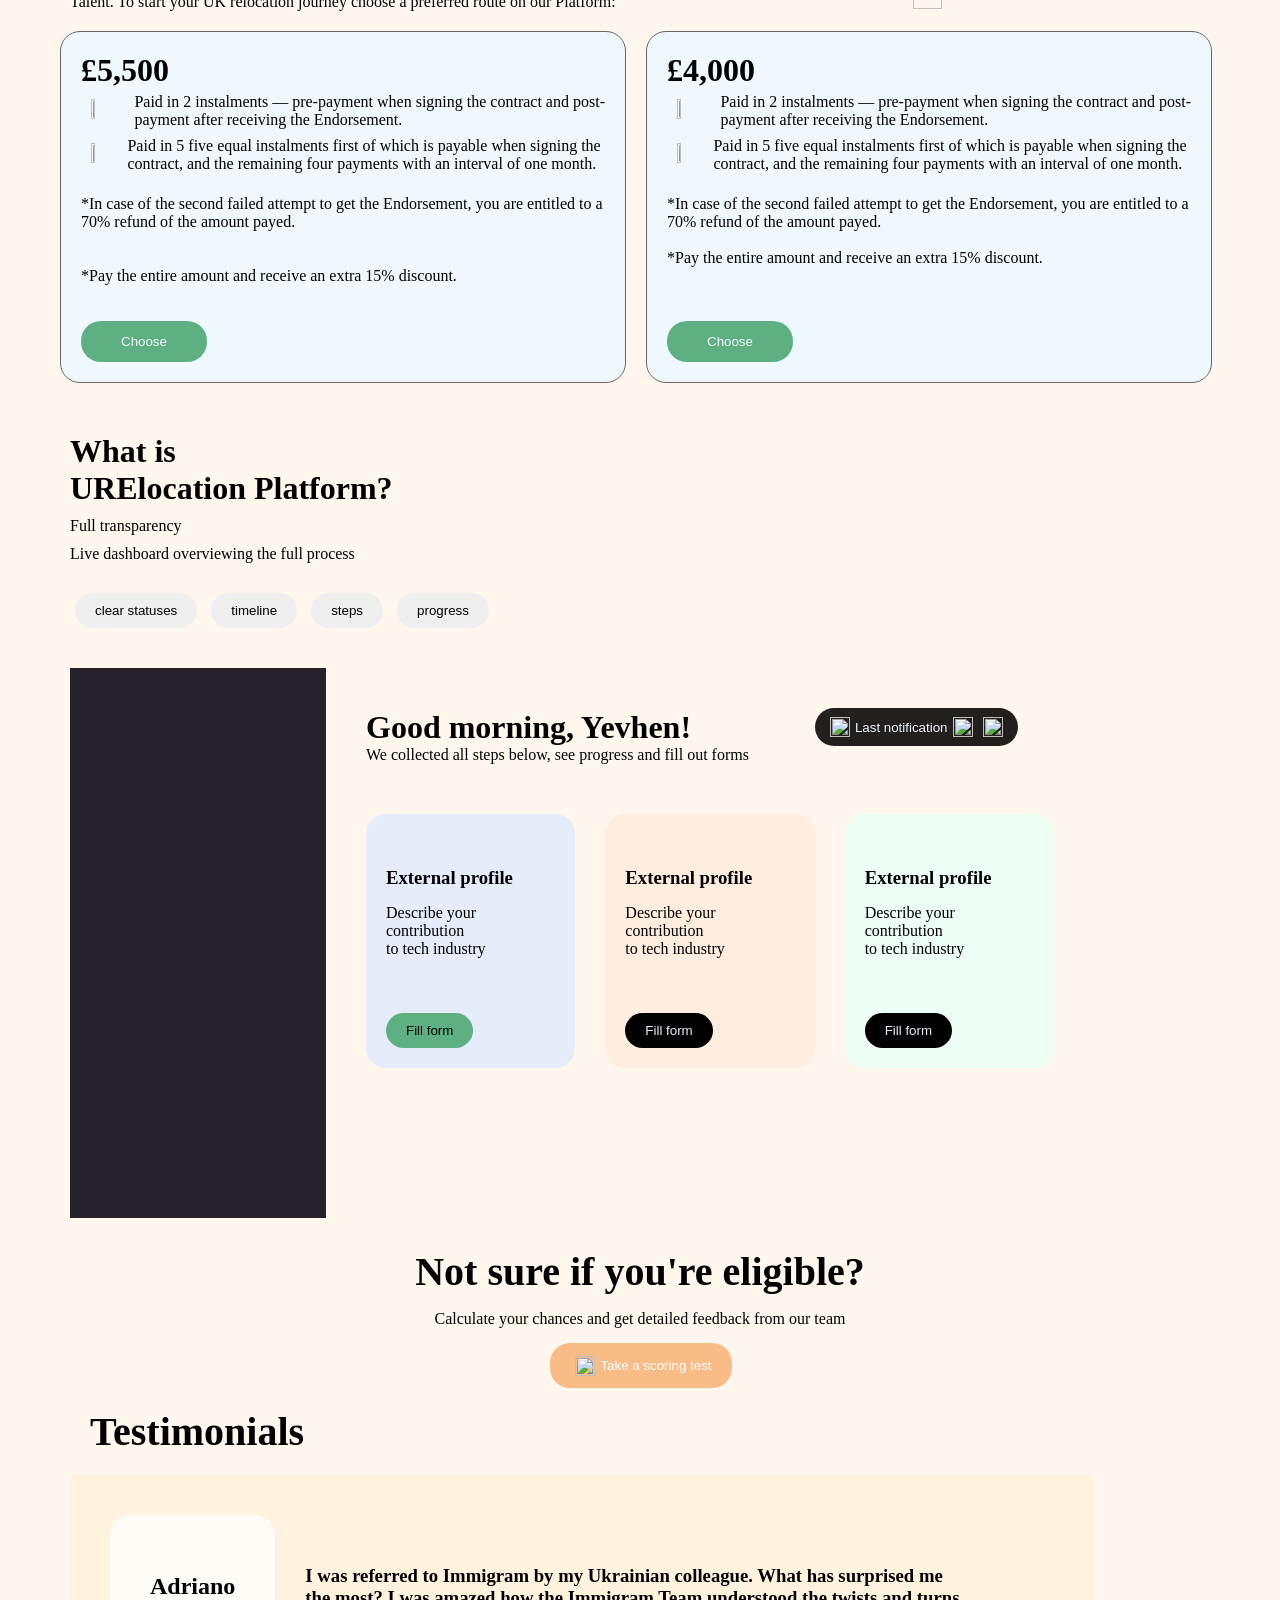
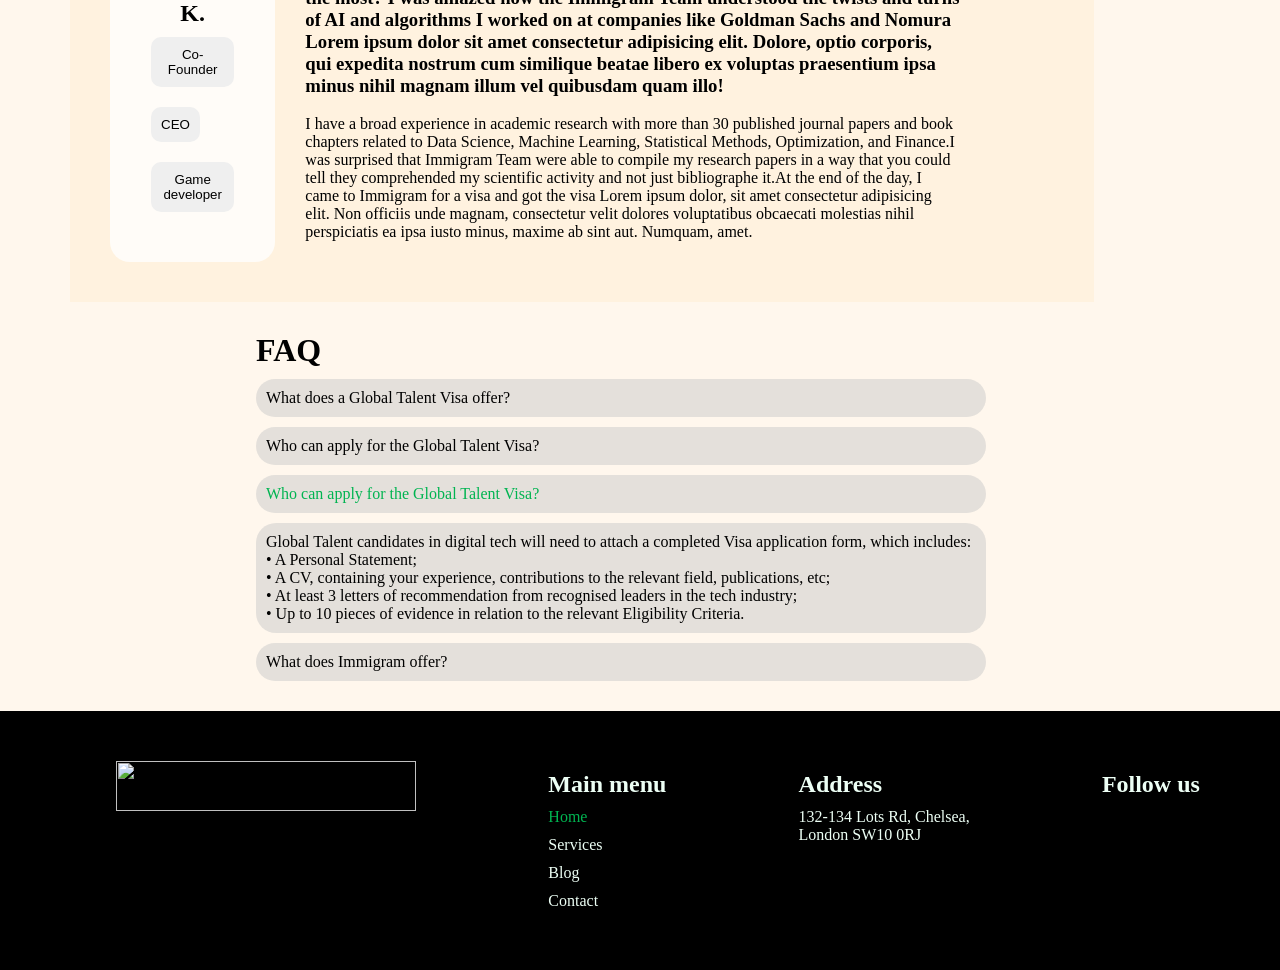
==== commit e70777bf: "versiya-8 malumoti menyu html && css" ====
--- a/imdex.html
+++ b/imdex.html
@@ -301,7 +301,30 @@
             <img src="./img/Vector 3.png" alt="">
         </div>
     </div>
-   
+    <div class="nuh9">
+          <div class="box1a">
+            <img src="./img/logo.png" alt="">
+        </div>
+        <div class="boxn9">
+            <h2>Main menu</h2>
+            <p class="sabz">Home</p>
+            <p>Services</p>
+            <p>Blog</p>
+            <p>Contact </p>
+        </div>
+        <div class="boxn9">
+            <h2>Address</h2>
+            <p>132-134 Lots Rd, Chelsea, <br> London SW10 0RJ</p>
+        </div>
+        <div class="boxn9">
+            <h2>Follow us</h2>
+            <img src="./img/image 3 (Traced).png" alt="">
+            <img src="./img/image 4 (Traced).png" alt="">
+            <img src="./img/image 5 (Traced).png" alt="">
+            <img src="./img/image 6 (Traced).png" alt="">
+         
+        </div>
+    </div>
 
 </body>
 
--- a/stayl.css
+++ b/stayl.css
@@ -3,6 +3,7 @@
 }
 
 body {
+    overflow-x: hidden;
     background-color: rgba(255, 236, 210, 0.386);
 }
 
@@ -460,6 +461,20 @@
 
 .sabz {
     color: #00b451;
+}
+.nuh9{
+    display: flex;
+    background-color: #000000;
+    width: 95%;
+    color: #EDFFF5;
+    padding: 50px;
+    justify-content: space-around;
+}
+.boxn9 p,.boxn9 h2{
+    margin: 10px 0px;
+}
+.boxn9 img{
+    margin: 10px;
 }
 
 
@@ -718,7 +733,14 @@
         width: 95%;
         background-color: #ffffff;
     }
-
+   .nuh9{
+    width: 100%;
+    display: block;
+    padding: 0%;
+    padding-top: 20px;
+    text-align: center;
+   }
+   
 
 
 
